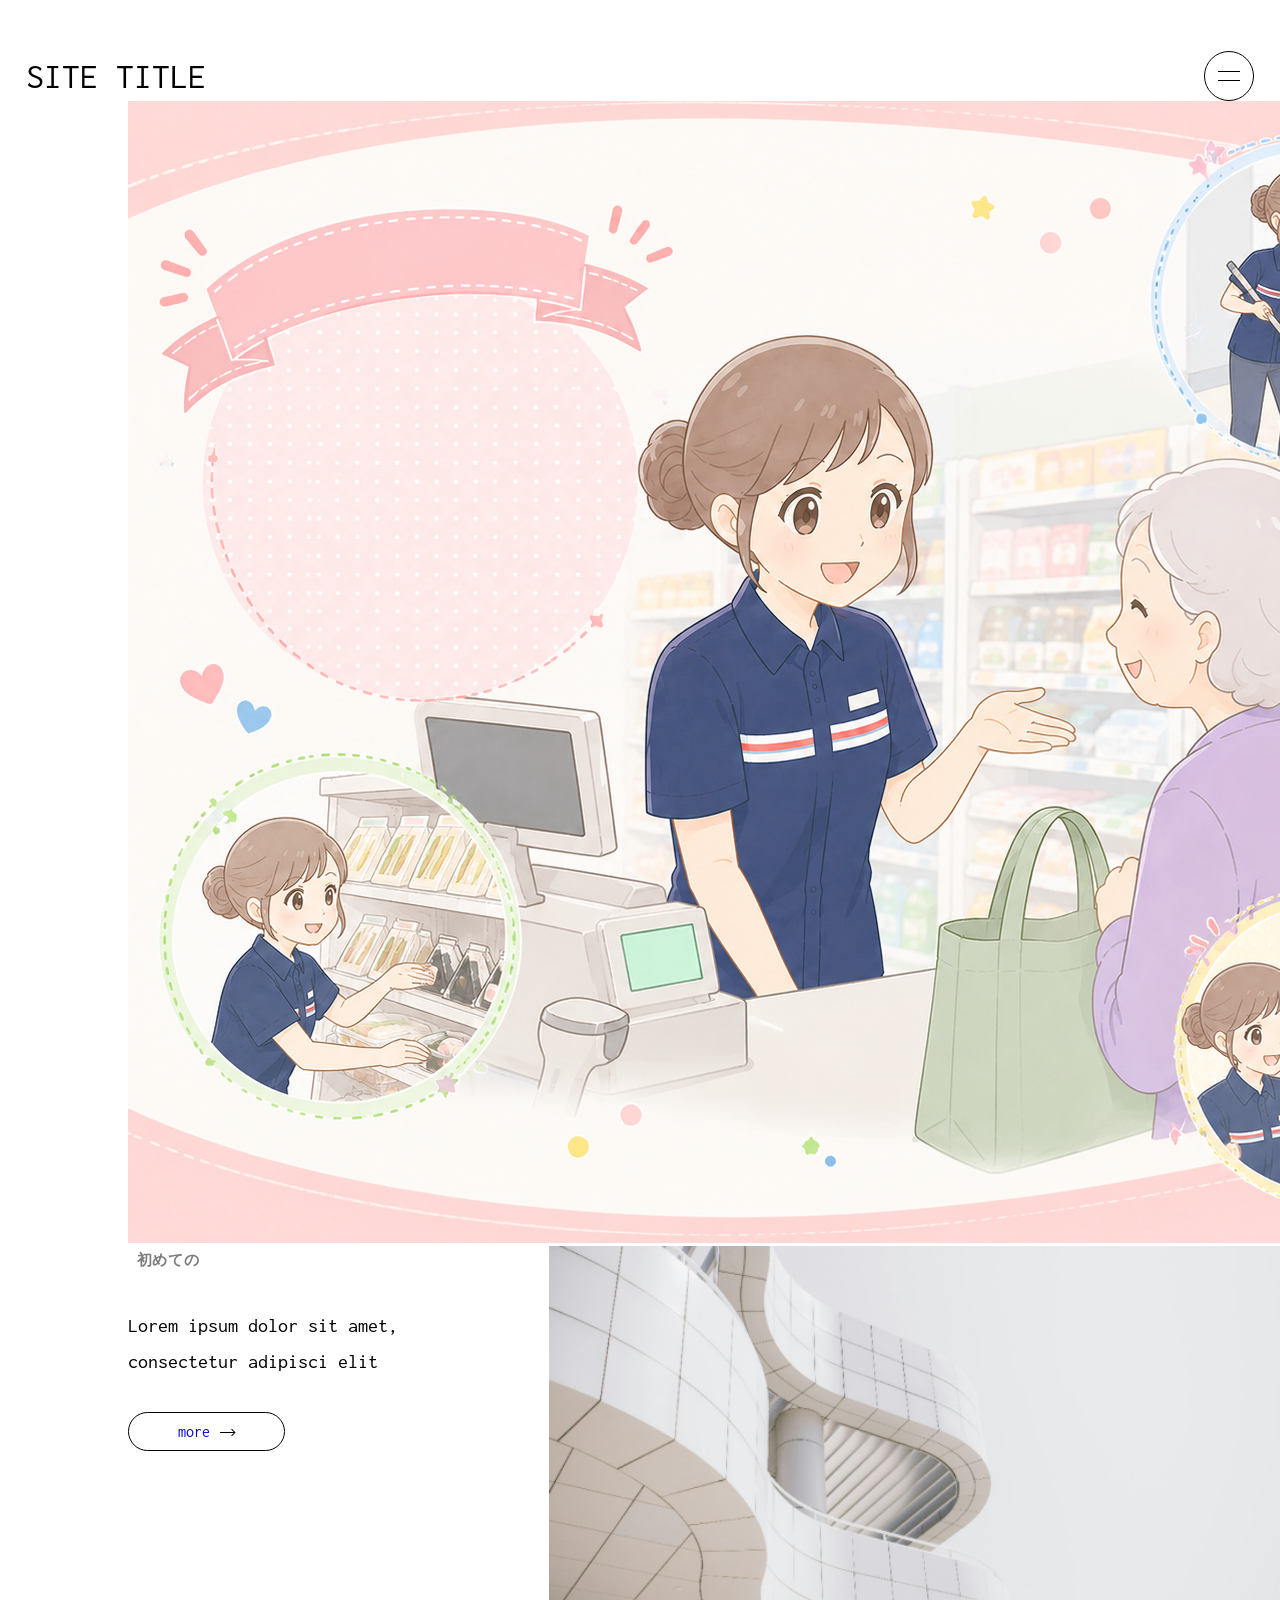
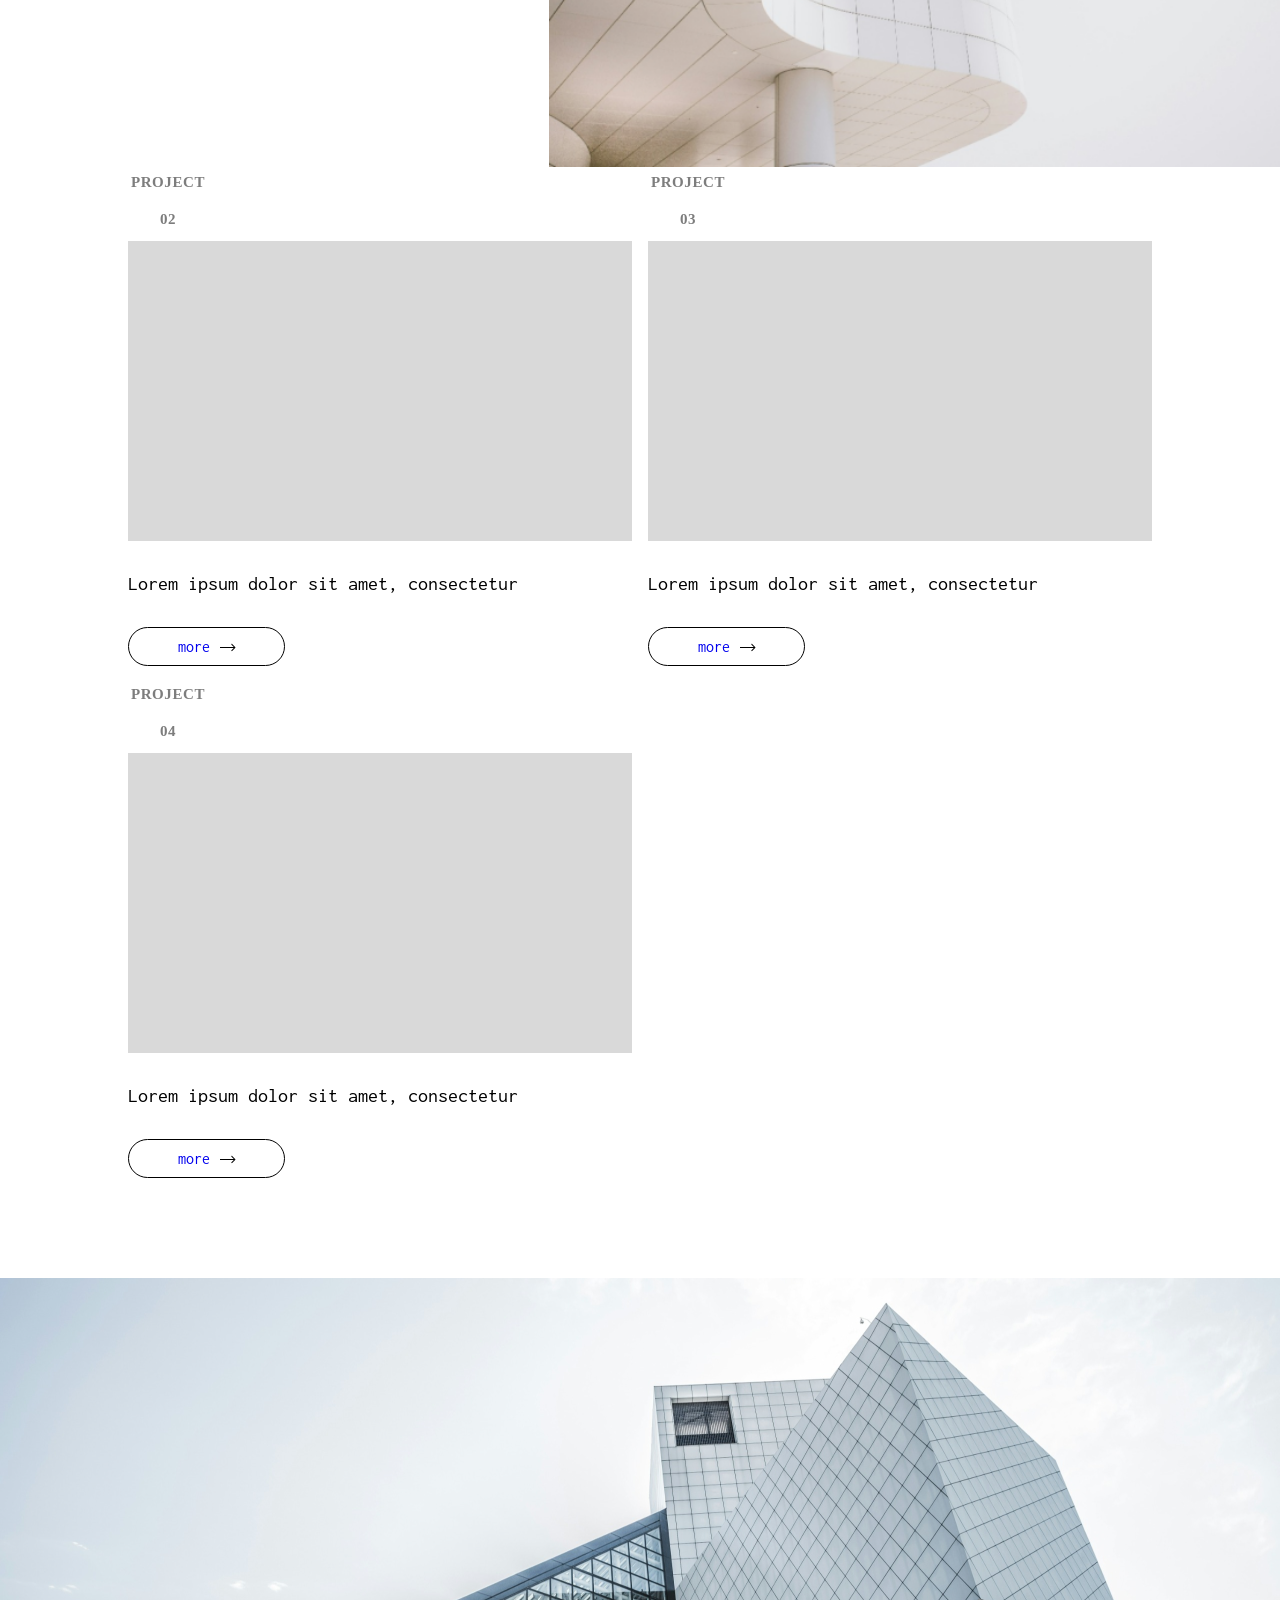
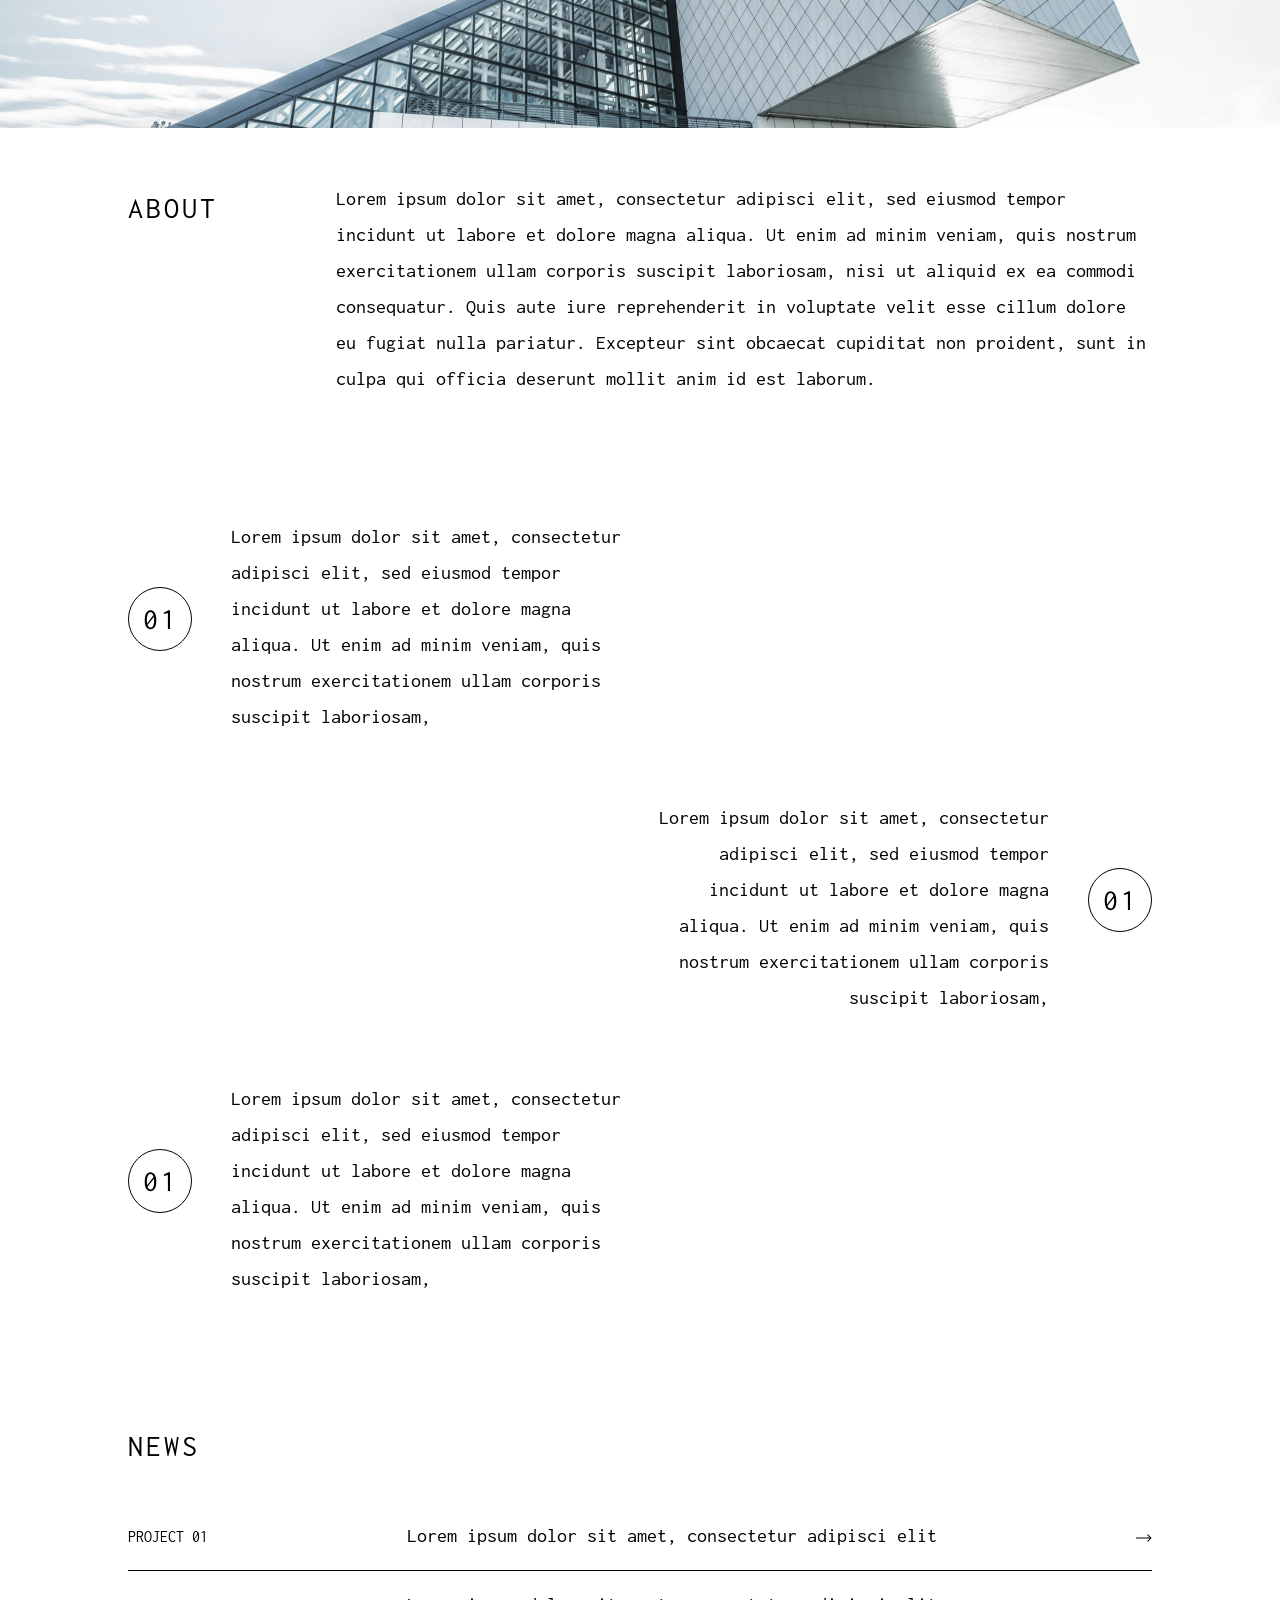
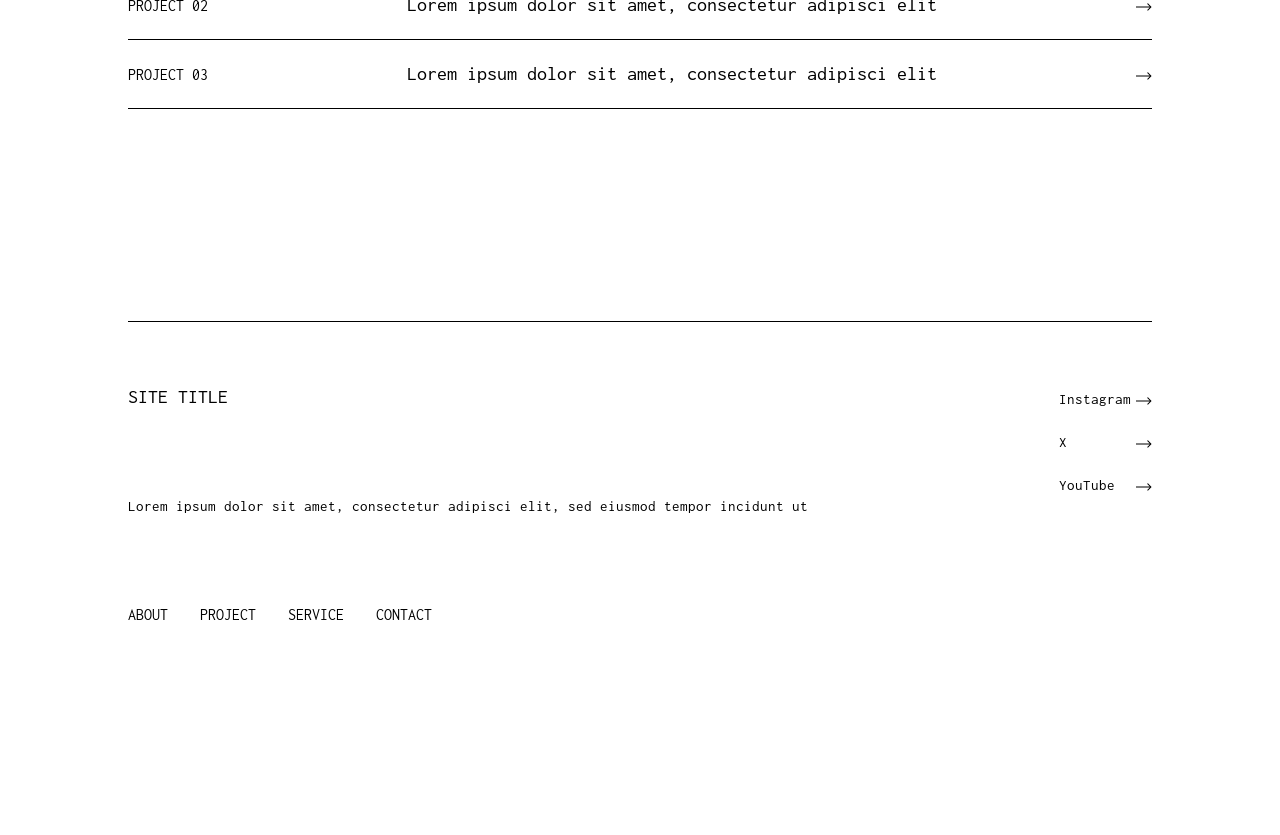
==== index.html @ 124a76bb "Add files via upload" ====
<!doctype html>
<html lang="ja">
  <head>
    <meta charset="utf-8" />
    <title>SITE TITLE</title>
    <meta name="viewport" content="width=device-width,initial-scale=1.0" />
    <meta name="description" content="これはテストサイトです" />

    <link rel="icon" href="./img/favicon.ico" />

    <!-- css -->
    <link rel="stylesheet" href="./css/style.css" />

    <script></script>
  </head>

  <body>
    <!-- ヘッダー -->
    <header>
      <p class="site-title">SITE TITLE</p>
      <!-- aria-label でスクリーンリーダー対応 -->
      <button class="menu-button" type="button" aria-label="メニューを開く" aria-expanded="false">
        <svg
          xmlns="http://www.w3.org/2000/svg"
          width="50"
          height="50"
          viewBox="0 0 50 50"
          fill="none"
          aria-hidden="true"
          focusable="false"
        >
          <circle cx="25" cy="25" r="24.5" stroke="black" />
          <line x1="14" y1="20.5" x2="36" y2="20.5" stroke="black" />
          <line x1="14" y1="29.5" x2="36" y2="29.5" stroke="black" />
        </svg>
      </button>
    </header>

    <div class="container">
      <!-- ページの主要コンテンツを main でラップ -->
      <main>
        <!-- ファーストビュー：section + figure で意味を明確化 -->
        <section class="hero" aria-label="メインビジュアル">
          <figure class="main.png">
            <img src="./img/main.png" alt="" />
          </figure>
        </section>

        <!-- プロジェクトセクション -->
        <section class="projects" id="project" aria-labelledby="projects-heading">
          <!-- セクション見出し（デザイン上非表示の場合は visually-hidden クラスで対応） -->
          <h2 id="projects-heading" class="visually-hidden">PROJECT</h2>

          <!-- プロジェクトトップ（フィーチャード）：自己完結したコンテンツなので article -->
          <article class="pj-top">
            <div class="pj-top-content">
              <p class="pj-number">初めての</p>
              <p class="pj-txt">Lorem ipsum dolor sit amet, consectetur adipisci elit</p>
              <a href="#" class="button-more" aria-label="PROJECT 01 の詳細を見る">
                <span>more</span>
                <span class="link-arrow" aria-hidden="true">
                  <svg xmlns="http://www.w3.org/2000/svg" width="16" height="9" viewBox="0 0 16 9" fill="none">
                    <path
                      d="M15.3536 4.85355C15.5488 4.65829 15.5488 4.34171 15.3536 4.14645L12.1716 0.964467C11.9763 0.769205 11.6597 0.769205 11.4645 0.964467C11.2692 1.15973 11.2692 1.47631 11.4645 1.67157L14.2929 4.5L11.4645 7.32843C11.2692 7.52369 11.2692 7.84027 11.4645 8.03553C11.6597 8.2308 11.9763 8.2308 12.1716 8.03553L15.3536 4.85355ZM-4.37114e-08 5L15 5L15 4L4.37114e-08 4L-4.37114e-08 5Z"
                      fill="black"
                    />
                  </svg>
                </span>
              </a>
            </div>
            <!-- 画像を figure でラップ -->
            <figure class="pj-img">
              <img src="img/pj-img.png" alt="PROJECT 01" />
            </figure>
          </article>

          <!-- プロジェクトリスト　-->
          <ul class="pj-list">
            <li>
              <article class="pj-list-solo">
                <p class="pj-number">PROJECT 02</p>
                <!-- 空の画像プレースホルダー（CSS で背景画像想定）。スクリーンリーダーからは隠す -->
                <div class="pj-img-solo" aria-hidden="true"></div>
                <p class="pj-txt">Lorem ipsum dolor sit amet, consectetur</p>
                <!-- moreボタン -->
                <a href="#" class="button-more" aria-label="PROJECT 02 の詳細を見る">
                  <span>more</span>
                  <span class="link-arrow" aria-hidden="true">
                    <svg xmlns="http://www.w3.org/2000/svg" width="16" height="9" viewBox="0 0 16 9" fill="none">
                      <path
                        d="M15.3536 4.85355C15.5488 4.65829 15.5488 4.34171 15.3536 4.14645L12.1716 0.964467C11.9763 0.769205 11.6597 0.769205 11.4645 0.964467C11.2692 1.15973 11.2692 1.47631 11.4645 1.67157L14.2929 4.5L11.4645 7.32843C11.2692 7.52369 11.2692 7.84027 11.4645 8.03553C11.6597 8.2308 11.9763 8.2308 12.1716 8.03553L15.3536 4.85355ZM-4.37114e-08 5L15 5L15 4L4.37114e-08 4L-4.37114e-08 5Z"
                        fill="black"
                      />
                    </svg>
                  </span>
                </a>
              </article>
            </li>
            <li>
              <article class="pj-list-solo">
                <p class="pj-number">PROJECT 03</p>
                <div class="pj-img-solo" aria-hidden="true"></div>
                <p class="pj-txt">Lorem ipsum dolor sit amet, consectetur</p>
                <a href="#" class="button-more" aria-label="PROJECT 03 の詳細を見る">
                  <span>more</span>
                  <span class="link-arrow" aria-hidden="true">
                    <svg xmlns="http://www.w3.org/2000/svg" width="16" height="9" viewBox="0 0 16 9" fill="none">
                      <path
                        d="M15.3536 4.85355C15.5488 4.65829 15.5488 4.34171 15.3536 4.14645L12.1716 0.964467C11.9763 0.769205 11.6597 0.769205 11.4645 0.964467C11.2692 1.15973 11.2692 1.47631 11.4645 1.67157L14.2929 4.5L11.4645 7.32843C11.2692 7.52369 11.2692 7.84027 11.4645 8.03553C11.6597 8.2308 11.9763 8.2308 12.1716 8.03553L15.3536 4.85355ZM-4.37114e-08 5L15 5L15 4L4.37114e-08 4L-4.37114e-08 5Z"
                        fill="black"
                      />
                    </svg>
                  </span>
                </a>
              </article>
            </li>
            <li>
              <article class="pj-list-solo">
                <p class="pj-number">PROJECT 04</p>
                <div class="pj-img-solo" aria-hidden="true"></div>
                <p class="pj-txt">Lorem ipsum dolor sit amet, consectetur</p>
                <a href="#" class="button-more" aria-label="PROJECT 04 の詳細を見る">
                  <span>more</span>
                  <span class="link-arrow" aria-hidden="true">
                    <svg xmlns="http://www.w3.org/2000/svg" width="16" height="9" viewBox="0 0 16 9" fill="none">
                      <path
                        d="M15.3536 4.85355C15.5488 4.65829 15.5488 4.34171 15.3536 4.14645L12.1716 0.964467C11.9763 0.769205 11.6597 0.769205 11.4645 0.964467C11.2692 1.15973 11.2692 1.47631 11.4645 1.67157L14.2929 4.5L11.4645 7.32843C11.2692 7.52369 11.2692 7.84027 11.4645 8.03553C11.6597 8.2308 11.9763 8.2308 12.1716 8.03553L15.3536 4.85355ZM-4.37114e-08 5L15 5L15 4L4.37114e-08 4L-4.37114e-08 5Z"
                        fill="black"
                      />
                    </svg>
                  </span>
                </a>
              </article>
            </li>
          </ul>
        </section>

        <!-- アバウトセクション -->
        <section class="about" id="about" aria-labelledby="about-heading">
          <!-- セクション関連の画像なので about セクション内に配置 -->
          <figure class="about-img">
            <img src="./img/about-img.png" alt="" />
          </figure>

          <!-- アバウト詳細 -->
          <div class="about-content">
            <h2 class="sub-title" id="about-heading">ABOUT</h2>
            <p class="about-txt">
              Lorem ipsum dolor sit amet, consectetur adipisci elit, sed eiusmod tempor incidunt ut labore et dolore
              magna aliqua. Ut enim ad minim veniam, quis nostrum exercitationem ullam corporis suscipit laboriosam,
              nisi ut aliquid ex ea commodi consequatur. Quis aute iure reprehenderit in voluptate velit esse cillum
              dolore eu fugiat nulla pariatur. Excepteur sint obcaecat cupiditat non proident, sunt in culpa qui officia
              deserunt mollit anim id est laborum.
            </p>
          </div>

          <!-- アバウトリスト -->
          <ol class="about-list">
            <li class="about-list_more">
              <figure class="about-number">
                <img src="./img/about-number-1.svg" alt="1" />
              </figure>
              <p class="about-txt">
                Lorem ipsum dolor sit amet, consectetur adipisci elit, sed eiusmod tempor incidunt ut labore et dolore
                magna aliqua. Ut enim ad minim veniam, quis nostrum exercitationem ullam corporis suscipit laboriosam,
              </p>
            </li>
            <li class="about-list_more">
              <figure class="about-number">
                <img src="./img/about-number-1.svg" alt="2" />
              </figure>
              <p class="about-txt">
                Lorem ipsum dolor sit amet, consectetur adipisci elit, sed eiusmod tempor incidunt ut labore et dolore
                magna aliqua. Ut enim ad minim veniam, quis nostrum exercitationem ullam corporis suscipit laboriosam,
              </p>
            </li>
            <li class="about-list_more">
              <figure class="about-number">
                <img src="./img/about-number-1.svg" alt="3" />
              </figure>
              <p class="about-txt">
                Lorem ipsum dolor sit amet, consectetur adipisci elit, sed eiusmod tempor incidunt ut labore et dolore
                magna aliqua. Ut enim ad minim veniam, quis nostrum exercitationem ullam corporis suscipit laboriosam,
              </p>
            </li>
          </ol>
        </section>

        <!-- ニュースセクション -->
        <section class="news" id="news" aria-labelledby="news-heading">
          <h2 class="sub-title" id="news-heading">NEWS</h2>

          <ul class="news-list">
            <li class="news-list-solo">
              <!-- 自己完結したニュース記事なので article -->
              <article class="news-list-content">
                <p class="news-pj-number">PROJECT 01</p>
                <h3 class="pj-title">Lorem ipsum dolor sit amet, consectetur adipisci elit</h3>
                <a href="#" class="link-arrow" aria-label="PROJECT 01 のニュースを読む">
                  <svg
                    xmlns="http://www.w3.org/2000/svg"
                    width="16"
                    height="8"
                    viewBox="0 0 16 8"
                    fill="none"
                    aria-hidden="true"
                  >
                    <path
                      d="M15.3536 4.35355C15.5488 4.15829 15.5488 3.84171 15.3536 3.64645L12.1716 0.464467C11.9763 0.269205 11.6597 0.269205 11.4645 0.464467C11.2692 0.659729 11.2692 0.976312 11.4645 1.17157L14.2929 4L11.4645 6.82843C11.2692 7.02369 11.2692 7.34027 11.4645 7.53553C11.6597 7.7308 11.9763 7.7308 12.1716 7.53553L15.3536 4.35355ZM-4.37114e-08 4.5L15 4.5L15 3.5L4.37114e-08 3.5L-4.37114e-08 4.5Z"
                      fill="black"
                    />
                  </svg>
                </a>
              </article>
            </li>
            <li class="news-list-solo">
              <article class="news-list-content">
                <p class="news-pj-number">PROJECT 02</p>
                <h3 class="pj-title">Lorem ipsum dolor sit amet, consectetur adipisci elit</h3>
                <a href="#" class="link-arrow" aria-label="PROJECT 02 のニュースを読む">
                  <svg
                    xmlns="http://www.w3.org/2000/svg"
                    width="16"
                    height="8"
                    viewBox="0 0 16 8"
                    fill="none"
                    aria-hidden="true"
                  >
                    <path
                      d="M15.3536 4.35355C15.5488 4.15829 15.5488 3.84171 15.3536 3.64645L12.1716 0.464467C11.9763 0.269205 11.6597 0.269205 11.4645 0.464467C11.2692 0.659729 11.2692 0.976312 11.4645 1.17157L14.2929 4L11.4645 6.82843C11.2692 7.02369 11.2692 7.34027 11.4645 7.53553C11.6597 7.7308 11.9763 7.7308 12.1716 7.53553L15.3536 4.35355ZM-4.37114e-08 4.5L15 4.5L15 3.5L4.37114e-08 3.5L-4.37114e-08 4.5Z"
                      fill="black"
                    />
                  </svg>
                </a>
              </article>
            </li>
            <li class="news-list-solo">
              <article class="news-list-content">
                <p class="news-pj-number">PROJECT 03</p>
                <h3 class="pj-title">Lorem ipsum dolor sit amet, consectetur adipisci elit</h3>
                <a href="#" class="link-arrow" aria-label="PROJECT 03 のニュースを読む">
                  <svg
                    xmlns="http://www.w3.org/2000/svg"
                    width="16"
                    height="8"
                    viewBox="0 0 16 8"
                    fill="none"
                    aria-hidden="true"
                  >
                    <path
                      d="M15.3536 4.35355C15.5488 4.15829 15.5488 3.84171 15.3536 3.64645L12.1716 0.464467C11.9763 0.269205 11.6597 0.269205 11.4645 0.464467C11.2692 0.659729 11.2692 0.976312 11.4645 1.17157L14.2929 4L11.4645 6.82843C11.2692 7.02369 11.2692 7.34027 11.4645 7.53553C11.6597 7.7308 11.9763 7.7308 12.1716 7.53553L15.3536 4.35355ZM-4.37114e-08 4.5L15 4.5L15 3.5L4.37114e-08 3.5L-4.37114e-08 4.5Z"
                      fill="black"
                    />
                  </svg>
                </a>
              </article>
            </li>
          </ul>
        </section>
      </main>

      <!-- フッター -->
      <footer>
        <!-- フッターの左側 -->
        <div class="footer-left">
          <p class="footer-title">SITE TITLE</p>
          <p class="footer-txt">
            Lorem ipsum dolor sit amet, consectetur adipisci elit, sed eiusmod tempor incidunt ut
          </p>
          <nav class="footer-menu" aria-label="フッターナビゲーション">
            <a href="#">ABOUT</a>
            <a href="#">PROJECT</a>
            <a href="#">SERVICE</a>
            <a href="#">CONTACT</a>
          </nav>
        </div>
        <div class="footer-right">
          <!-- SNSリンク群も nav でまとめる -->
          <nav aria-label="SNSリンク">
            <a href="#" class="sns-link">
              <span class="sns-name">Instagram</span>
              <span class="link-arrow" aria-hidden="true">
                <svg xmlns="http://www.w3.org/2000/svg" width="16" height="8" viewBox="0 0 16 8" fill="none">
                  <path
                    d="M15.3536 4.35355C15.5488 4.15829 15.5488 3.84171 15.3536 3.64645L12.1716 0.464467C11.9763 0.269205 11.6597 0.269205 11.4645 0.464467C11.2692 0.659729 11.2692 0.976312 11.4645 1.17157L14.2929 4L11.4645 6.82843C11.2692 7.02369 11.2692 7.34027 11.4645 7.53553C11.6597 7.7308 11.9763 7.7308 12.1716 7.53553L15.3536 4.35355ZM-4.37114e-08 4.5L15 4.5L15 3.5L4.37114e-08 3.5L-4.37114e-08 4.5Z"
                    fill="black"
                  />
                </svg>
              </span>
            </a>
            <a href="#" class="sns-link">
              <span class="sns-name">X</span>
              <span class="link-arrow" aria-hidden="true">
                <svg xmlns="http://www.w3.org/2000/svg" width="16" height="8" viewBox="0 0 16 8" fill="none">
                  <path
                    d="M15.3536 4.35355C15.5488 4.15829 15.5488 3.84171 15.3536 3.64645L12.1716 0.464467C11.9763 0.269205 11.6597 0.269205 11.4645 0.464467C11.2692 0.659729 11.2692 0.976312 11.4645 1.17157L14.2929 4L11.4645 6.82843C11.2692 7.02369 11.2692 7.34027 11.4645 7.53553C11.6597 7.7308 11.9763 7.7308 12.1716 7.53553L15.3536 4.35355ZM-4.37114e-08 4.5L15 4.5L15 3.5L4.37114e-08 3.5L-4.37114e-08 4.5Z"
                    fill="black"
                  />
                </svg>
              </span>
            </a>
            <a href="#" class="sns-link">
              <span class="sns-name">YouTube</span>
              <span class="link-arrow" aria-hidden="true">
                <svg xmlns="http://www.w3.org/2000/svg" width="16" height="8" viewBox="0 0 16 8" fill="none">
                  <path
                    d="M15.3536 4.35355C15.5488 4.15829 15.5488 3.84171 15.3536 3.64645L12.1716 0.464467C11.9763 0.269205 11.6597 0.269205 11.4645 0.464467C11.2692 0.659729 11.2692 0.976312 11.4645 1.17157L14.2929 4L11.4645 6.82843C11.2692 7.02369 11.2692 7.34027 11.4645 7.53553C11.6597 7.7308 11.9763 7.7308 12.1716 7.53553L15.3536 4.35355ZM-4.37114e-08 4.5L15 4.5L15 3.5L4.37114e-08 3.5L-4.37114e-08 4.5Z"
                    fill="black"
                  />
                </svg>
              </span>
            </a>
          </nav>
        </div>
      </footer>
    </div>
  </body>
</html>
---- css/style.css ----
@charset "UTF-8";
@import url("https://fonts.googleapis.com/css2?family=Inconsolata:wght@200..900&display=swap");

* {
  margin: 0;
  padding: 0;
  border: 0;
  outline: 0;
  background-color: transparent;
  text-decoration: none;
  list-style: none;
  box-sizing: border-box;
}

body {
}

html {
  font-family: "Inconsolata", monospace;
}

/* ========================================
   アクセシビリティ
======================================== */

/* visually-hidden：視覚的に非表示だがスクリーンリーダーには読まれるクラス */
.visually-hidden {
  position: absolute;
  width: 1px;
  height: 1px;
  padding: 0;
  margin: -1px;
  overflow: hidden;
  clip: rect(0, 0, 0, 0);
  white-space: nowrap;
  border: 0;
}

/* ========================================
   ヘッダー
======================================== */

header {
  display: flex;
  justify-content: space-between;
  align-items: center;
  margin: 4% 2% 0 2%;
}

.site-title {
  color: #000;
  font-size: 36px;
  font-style: normal;
  font-weight: 400;
  line-height: normal;
}

.menu-button {
  width: 50px;
  height: 50px;
  cursor: pointer;
}

/* ========================================
   コンテナ
======================================== */

.container {
  margin: 0 10%;
  align-items: center;
}

/* ========================================
   ヒーロー / ファーストビュー
======================================== */

.first-img {
  width: 287px;
  height: 238px;
  aspect-ratio: 41/34;
  background: url(<path-to-image>) lightgray 50% / cover no-repeat;
}

/* ========================================
   プロジェクト
======================================== */

.pj-top {
  display: flex;
  align-items: flex-start;
  gap: 118px;
}

.pj-top-content {
  display: flex;
  flex-direction: column;
  align-items: flex-start;
  gap: 32px;
}

.pj-number {
  display: flex;
  width: 80px;
  height: 30px;
  flex-direction: column;
  justify-content: center;
  color: #7d7d7d;
  text-align: center;
  font-family: "Noto Sans JP";
  font-size: 15px;
  font-style: normal;
  font-weight: 700;
  line-height: 250%; /* 37.5px */
  letter-spacing: 0.6px;
}

.pj-txt {
  align-self: stretch;
  color: #000;
  font-size: 20px;
  font-style: normal;
  font-weight: 400;
  line-height: 180%;
}

.button-more {
  display: flex;
  width: 157px;
  padding: 10px 30px;
  justify-content: center;
  align-items: center;
  gap: 10px;
  border-radius: 30px;
  border: 1px solid #000;
  cursor: pointer;
}

.link-arrow {
}

/* figure 要素になっても見た目は維持 */
.pj-img {
  /* display: flex;
   justify-content: flex-end; */
  height: 450px;
  width: 100vw;
  margin-right: calc(50% - 50vw);
}

.pj-img img {
  width: 100%;
  object-fit: cover;
}

.pj-list {
  display: flex;
  align-items: flex-start;
  align-content: flex-start;
  gap: 32px 16px;
  flex-wrap: wrap;
  margin-top: 90px;
}

.pj-list > li {
  min-width: 300px;
  width: calc((100% - 16px) / 2);
}

.pj-list-solo {
  display: flex;
  flex-direction: column;
  align-items: flex-start;
  gap: 25px;
}

.pj-img-solo {
  width: 100%;
  height: 300px;
  background: #d9d9d9;
}

/* ========================================
   アバウト
======================================== */

.about-img {
  width: 100vw;
  margin: calc(50% - 50vw);
  margin-top: 100px;
  margin-bottom: 50px;
}

.about-img img {
  width: 100%;
  object-fit: cover;
}

.about-content {
  display: flex;
  align-items: flex-start;
  gap: 118px;
}

.sub-title {
  color: #000;
  font-size: 30px;
  font-style: normal;
  font-weight: 400;
  line-height: 180%;
  letter-spacing: 3px;
}

.about-txt {
  color: #000;
  font-size: 20px;
  font-style: normal;
  font-weight: 400;
  line-height: 180%;
}

.about-list {
  display: flex;
  flex-direction: column;
  align-items: flex-start;
  gap: 65px;
  margin: 122px 0;
}

.about-list_more {
  display: flex;
  align-items: center;
  gap: 39px;
  align-self: stretch;
}

.about-number {
  color: #000;
  font-size: 30px;
  font-style: normal;
  font-weight: 400;
  line-height: 180%;
  letter-spacing: 3px;
}

.about-list_more .about-txt {
  width: 40%;
}

.about-list_more:nth-child(2) {
  flex-direction: row-reverse;
  text-align: end;
}

/* ========================================
   ニュース
======================================== */

.news-list {
  display: flex;
  flex-direction: column;
  align-items: flex-start;
  gap: 16px;
  margin-top: 45px;
}

.news-list-solo {
  justify-content: space-between;
  align-items: center;
  align-self: stretch;
  border-bottom: 1px solid #000;
  padding-bottom: 16px;
}

.news-list-content {
  display: flex;
  justify-content: space-between;
  align-items: center;
  align-self: stretch;
}

.news-pj-number {
}

.pj-title {
  color: #000;
  font-size: 20px;
  font-style: normal;
  font-weight: 400;
  line-height: 180%;
}

/* ========================================
   フッター
======================================== */

footer {
  display: flex;
  justify-content: space-between;
  border-top: 1px solid #000;
  margin: 212px 0;
  padding-top: 64px;
}

.footer-left {
  display: flex;
  flex-direction: column;
  align-items: flex-start;
  gap: 86px;
}

.footer-title {
  align-self: stretch;
  color: #000;
  font-size: 20px;
  font-style: normal;
  font-weight: 400;
  line-height: normal;
}

.footer-txt {
  color: #000;
  font-size: 15px;
  font-style: normal;
  font-weight: 400;
  line-height: 180%;
}

.footer-menu {
  display: flex;
  align-items: center;
  gap: 32px;
  align-self: stretch;
}

.footer-menu a {
  color: #000;
}

.footer-right {
  display: flex;
  flex-direction: column;
  align-items: flex-start;
  gap: 16px;
}

.footer-right nav {
  display: flex;
  flex-direction: column;
  align-items: flex-start;
  gap: 16px;
}

.sns-link {
  display: flex;
  justify-content: space-between;
  align-items: center;
  align-self: stretch;
  gap: 5px;
  width: 100%;
  color: #000;
}

.sns-name {
  color: #000;
  font-size: 15px;
  font-style: normal;
  font-weight: 400;
  line-height: 180%;
}
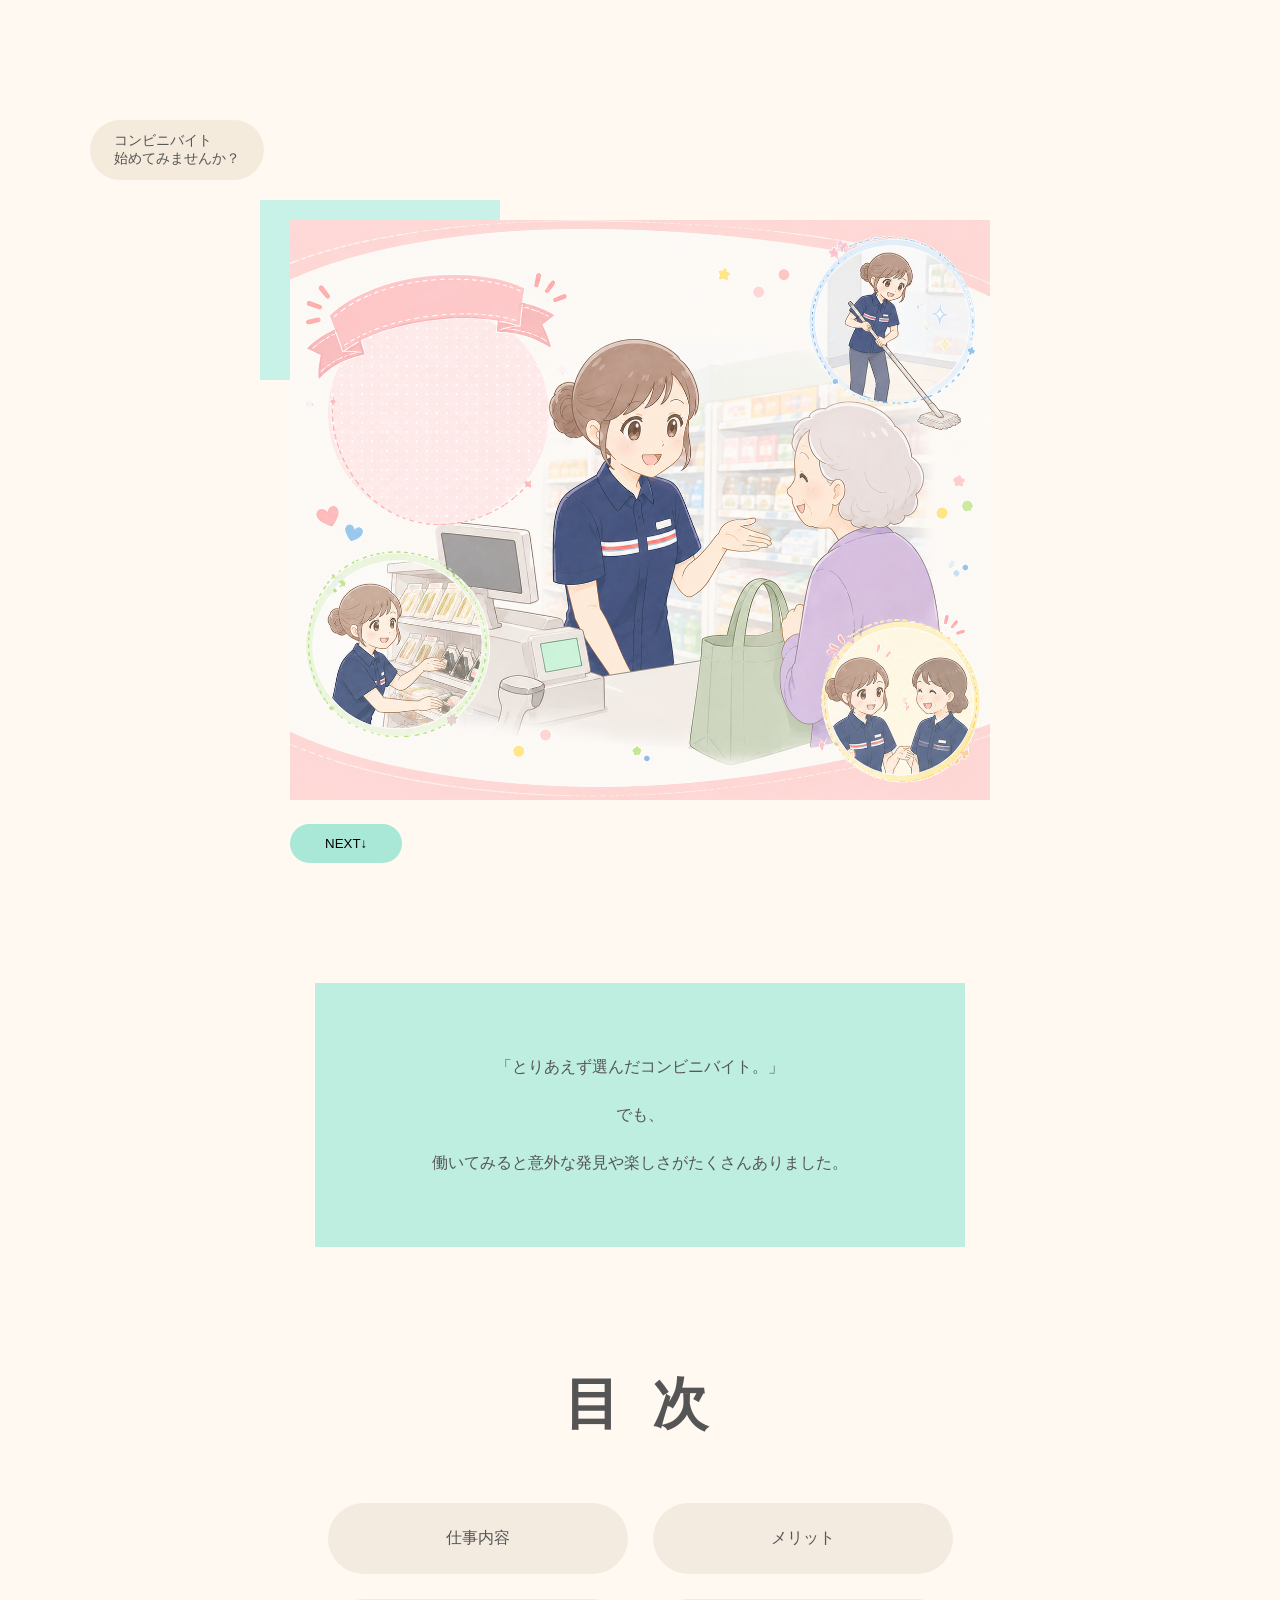
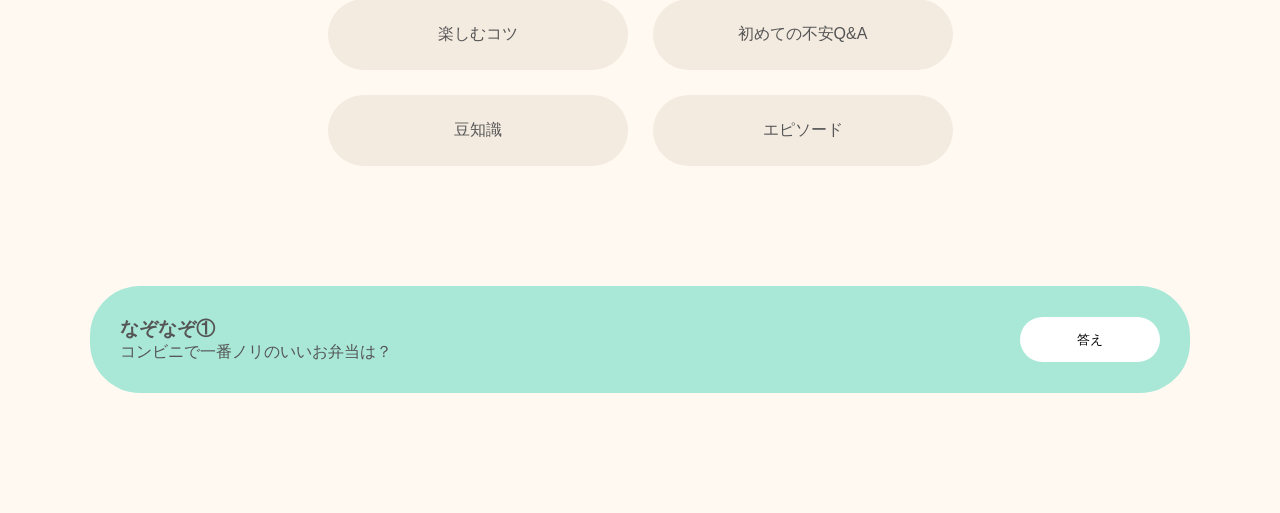
==== commit 3ba433cc: "Add files via upload" ====
--- a/index.html
+++ b/index.html
@@ -1,318 +1,72 @@
 <!doctype html>
 <html lang="ja">
   <head>
-    <meta charset="utf-8" />
-    <title>SITE TITLE</title>
-    <meta name="viewport" content="width=device-width,initial-scale=1.0" />
-    <meta name="description" content="これはテストサイトです" />
+    <meta charset="UTF-8" />
+    <meta name="viewport" content="width=device-width, initial-scale=1.0" />
+    <title>コンビニバイト</title>
 
-    <link rel="icon" href="./img/favicon.ico" />
-
-    <!-- css -->
-    <link rel="stylesheet" href="./css/style.css" />
-
-    <script></script>
+    <link rel="stylesheet" href="css/style.css" />
   </head>
 
   <body>
-    <!-- ヘッダー -->
-    <header>
-      <p class="site-title">SITE TITLE</p>
-      <!-- aria-label でスクリーンリーダー対応 -->
-      <button class="menu-button" type="button" aria-label="メニューを開く" aria-expanded="false">
-        <svg
-          xmlns="http://www.w3.org/2000/svg"
-          width="50"
-          height="50"
-          viewBox="0 0 50 50"
-          fill="none"
-          aria-hidden="true"
-          focusable="false"
-        >
-          <circle cx="25" cy="25" r="24.5" stroke="black" />
-          <line x1="14" y1="20.5" x2="36" y2="20.5" stroke="black" />
-          <line x1="14" y1="29.5" x2="36" y2="29.5" stroke="black" />
-        </svg>
-      </button>
-    </header>
+    <!-- メインビジュアル -->
+    <section class="hero">
+      <p class="sub-title">
+        コンビニバイト
+        <br />
+        始めてみませんか？
+      </p>
 
-    <div class="container">
-      <!-- ページの主要コンテンツを main でラップ -->
-      <main>
-        <!-- ファーストビュー：section + figure で意味を明確化 -->
-        <section class="hero" aria-label="メインビジュアル">
-          <figure class="main.png">
-            <img src="./img/main.png" alt="" />
-          </figure>
-        </section>
+      <div class="hero-box">
+        <div class="green-box"></div>
 
-        <!-- プロジェクトセクション -->
-        <section class="projects" id="project" aria-labelledby="projects-heading">
-          <!-- セクション見出し（デザイン上非表示の場合は visually-hidden クラスで対応） -->
-          <h2 id="projects-heading" class="visually-hidden">PROJECT</h2>
+        <img src="img/main.png" alt="" class="main-img" />
 
-          <!-- プロジェクトトップ（フィーチャード）：自己完結したコンテンツなので article -->
-          <article class="pj-top">
-            <div class="pj-top-content">
-              <p class="pj-number">初めての</p>
-              <p class="pj-txt">Lorem ipsum dolor sit amet, consectetur adipisci elit</p>
-              <a href="#" class="button-more" aria-label="PROJECT 01 の詳細を見る">
-                <span>more</span>
-                <span class="link-arrow" aria-hidden="true">
-                  <svg xmlns="http://www.w3.org/2000/svg" width="16" height="9" viewBox="0 0 16 9" fill="none">
-                    <path
-                      d="M15.3536 4.85355C15.5488 4.65829 15.5488 4.34171 15.3536 4.14645L12.1716 0.964467C11.9763 0.769205 11.6597 0.769205 11.4645 0.964467C11.2692 1.15973 11.2692 1.47631 11.4645 1.67157L14.2929 4.5L11.4645 7.32843C11.2692 7.52369 11.2692 7.84027 11.4645 8.03553C11.6597 8.2308 11.9763 8.2308 12.1716 8.03553L15.3536 4.85355ZM-4.37114e-08 5L15 5L15 4L4.37114e-08 4L-4.37114e-08 5Z"
-                      fill="black"
-                    />
-                  </svg>
-                </span>
-              </a>
-            </div>
-            <!-- 画像を figure でラップ -->
-            <figure class="pj-img">
-              <img src="img/pj-img.png" alt="PROJECT 01" />
-            </figure>
-          </article>
+        <button class="next">NEXT↓</button>
+      </div>
+    </section>
 
-          <!-- プロジェクトリスト　-->
-          <ul class="pj-list">
-            <li>
-              <article class="pj-list-solo">
-                <p class="pj-number">PROJECT 02</p>
-                <!-- 空の画像プレースホルダー（CSS で背景画像想定）。スクリーンリーダーからは隠す -->
-                <div class="pj-img-solo" aria-hidden="true"></div>
-                <p class="pj-txt">Lorem ipsum dolor sit amet, consectetur</p>
-                <!-- moreボタン -->
-                <a href="#" class="button-more" aria-label="PROJECT 02 の詳細を見る">
-                  <span>more</span>
-                  <span class="link-arrow" aria-hidden="true">
-                    <svg xmlns="http://www.w3.org/2000/svg" width="16" height="9" viewBox="0 0 16 9" fill="none">
-                      <path
-                        d="M15.3536 4.85355C15.5488 4.65829 15.5488 4.34171 15.3536 4.14645L12.1716 0.964467C11.9763 0.769205 11.6597 0.769205 11.4645 0.964467C11.2692 1.15973 11.2692 1.47631 11.4645 1.67157L14.2929 4.5L11.4645 7.32843C11.2692 7.52369 11.2692 7.84027 11.4645 8.03553C11.6597 8.2308 11.9763 8.2308 12.1716 8.03553L15.3536 4.85355ZM-4.37114e-08 5L15 5L15 4L4.37114e-08 4L-4.37114e-08 5Z"
-                        fill="black"
-                      />
-                    </svg>
-                  </span>
-                </a>
-              </article>
-            </li>
-            <li>
-              <article class="pj-list-solo">
-                <p class="pj-number">PROJECT 03</p>
-                <div class="pj-img-solo" aria-hidden="true"></div>
-                <p class="pj-txt">Lorem ipsum dolor sit amet, consectetur</p>
-                <a href="#" class="button-more" aria-label="PROJECT 03 の詳細を見る">
-                  <span>more</span>
-                  <span class="link-arrow" aria-hidden="true">
-                    <svg xmlns="http://www.w3.org/2000/svg" width="16" height="9" viewBox="0 0 16 9" fill="none">
-                      <path
-                        d="M15.3536 4.85355C15.5488 4.65829 15.5488 4.34171 15.3536 4.14645L12.1716 0.964467C11.9763 0.769205 11.6597 0.769205 11.4645 0.964467C11.2692 1.15973 11.2692 1.47631 11.4645 1.67157L14.2929 4.5L11.4645 7.32843C11.2692 7.52369 11.2692 7.84027 11.4645 8.03553C11.6597 8.2308 11.9763 8.2308 12.1716 8.03553L15.3536 4.85355ZM-4.37114e-08 5L15 5L15 4L4.37114e-08 4L-4.37114e-08 5Z"
-                        fill="black"
-                      />
-                    </svg>
-                  </span>
-                </a>
-              </article>
-            </li>
-            <li>
-              <article class="pj-list-solo">
-                <p class="pj-number">PROJECT 04</p>
-                <div class="pj-img-solo" aria-hidden="true"></div>
-                <p class="pj-txt">Lorem ipsum dolor sit amet, consectetur</p>
-                <a href="#" class="button-more" aria-label="PROJECT 04 の詳細を見る">
-                  <span>more</span>
-                  <span class="link-arrow" aria-hidden="true">
-                    <svg xmlns="http://www.w3.org/2000/svg" width="16" height="9" viewBox="0 0 16 9" fill="none">
-                      <path
-                        d="M15.3536 4.85355C15.5488 4.65829 15.5488 4.34171 15.3536 4.14645L12.1716 0.964467C11.9763 0.769205 11.6597 0.769205 11.4645 0.964467C11.2692 1.15973 11.2692 1.47631 11.4645 1.67157L14.2929 4.5L11.4645 7.32843C11.2692 7.52369 11.2692 7.84027 11.4645 8.03553C11.6597 8.2308 11.9763 8.2308 12.1716 8.03553L15.3536 4.85355ZM-4.37114e-08 5L15 5L15 4L4.37114e-08 4L-4.37114e-08 5Z"
-                        fill="black"
-                      />
-                    </svg>
-                  </span>
-                </a>
-              </article>
-            </li>
-          </ul>
-        </section>
+    <!-- メッセージ -->
 
-        <!-- アバウトセクション -->
-        <section class="about" id="about" aria-labelledby="about-heading">
-          <!-- セクション関連の画像なので about セクション内に配置 -->
-          <figure class="about-img">
-            <img src="./img/about-img.png" alt="" />
-          </figure>
+    <section class="message">
+      <div class="message-box">
+        <p>「とりあえず選んだコンビニバイト。」</p>
 
-          <!-- アバウト詳細 -->
-          <div class="about-content">
-            <h2 class="sub-title" id="about-heading">ABOUT</h2>
-            <p class="about-txt">
-              Lorem ipsum dolor sit amet, consectetur adipisci elit, sed eiusmod tempor incidunt ut labore et dolore
-              magna aliqua. Ut enim ad minim veniam, quis nostrum exercitationem ullam corporis suscipit laboriosam,
-              nisi ut aliquid ex ea commodi consequatur. Quis aute iure reprehenderit in voluptate velit esse cillum
-              dolore eu fugiat nulla pariatur. Excepteur sint obcaecat cupiditat non proident, sunt in culpa qui officia
-              deserunt mollit anim id est laborum.
-            </p>
-          </div>
+        <p>でも、</p>
 
-          <!-- アバウトリスト -->
-          <ol class="about-list">
-            <li class="about-list_more">
-              <figure class="about-number">
-                <img src="./img/about-number-1.svg" alt="1" />
-              </figure>
-              <p class="about-txt">
-                Lorem ipsum dolor sit amet, consectetur adipisci elit, sed eiusmod tempor incidunt ut labore et dolore
-                magna aliqua. Ut enim ad minim veniam, quis nostrum exercitationem ullam corporis suscipit laboriosam,
-              </p>
-            </li>
-            <li class="about-list_more">
-              <figure class="about-number">
-                <img src="./img/about-number-1.svg" alt="2" />
-              </figure>
-              <p class="about-txt">
-                Lorem ipsum dolor sit amet, consectetur adipisci elit, sed eiusmod tempor incidunt ut labore et dolore
-                magna aliqua. Ut enim ad minim veniam, quis nostrum exercitationem ullam corporis suscipit laboriosam,
-              </p>
-            </li>
-            <li class="about-list_more">
-              <figure class="about-number">
-                <img src="./img/about-number-1.svg" alt="3" />
-              </figure>
-              <p class="about-txt">
-                Lorem ipsum dolor sit amet, consectetur adipisci elit, sed eiusmod tempor incidunt ut labore et dolore
-                magna aliqua. Ut enim ad minim veniam, quis nostrum exercitationem ullam corporis suscipit laboriosam,
-              </p>
-            </li>
-          </ol>
-        </section>
+        <p>働いてみると意外な発見や楽しさがたくさんありました。</p>
+      </div>
+    </section>
 
-        <!-- ニュースセクション -->
-        <section class="news" id="news" aria-labelledby="news-heading">
-          <h2 class="sub-title" id="news-heading">NEWS</h2>
+    <!-- 目次 -->
 
-          <ul class="news-list">
-            <li class="news-list-solo">
-              <!-- 自己完結したニュース記事なので article -->
-              <article class="news-list-content">
-                <p class="news-pj-number">PROJECT 01</p>
-                <h3 class="pj-title">Lorem ipsum dolor sit amet, consectetur adipisci elit</h3>
-                <a href="#" class="link-arrow" aria-label="PROJECT 01 のニュースを読む">
-                  <svg
-                    xmlns="http://www.w3.org/2000/svg"
-                    width="16"
-                    height="8"
-                    viewBox="0 0 16 8"
-                    fill="none"
-                    aria-hidden="true"
-                  >
-                    <path
-                      d="M15.3536 4.35355C15.5488 4.15829 15.5488 3.84171 15.3536 3.64645L12.1716 0.464467C11.9763 0.269205 11.6597 0.269205 11.4645 0.464467C11.2692 0.659729 11.2692 0.976312 11.4645 1.17157L14.2929 4L11.4645 6.82843C11.2692 7.02369 11.2692 7.34027 11.4645 7.53553C11.6597 7.7308 11.9763 7.7308 12.1716 7.53553L15.3536 4.35355ZM-4.37114e-08 4.5L15 4.5L15 3.5L4.37114e-08 3.5L-4.37114e-08 4.5Z"
-                      fill="black"
-                    />
-                  </svg>
-                </a>
-              </article>
-            </li>
-            <li class="news-list-solo">
-              <article class="news-list-content">
-                <p class="news-pj-number">PROJECT 02</p>
-                <h3 class="pj-title">Lorem ipsum dolor sit amet, consectetur adipisci elit</h3>
-                <a href="#" class="link-arrow" aria-label="PROJECT 02 のニュースを読む">
-                  <svg
-                    xmlns="http://www.w3.org/2000/svg"
-                    width="16"
-                    height="8"
-                    viewBox="0 0 16 8"
-                    fill="none"
-                    aria-hidden="true"
-                  >
-                    <path
-                      d="M15.3536 4.35355C15.5488 4.15829 15.5488 3.84171 15.3536 3.64645L12.1716 0.464467C11.9763 0.269205 11.6597 0.269205 11.4645 0.464467C11.2692 0.659729 11.2692 0.976312 11.4645 1.17157L14.2929 4L11.4645 6.82843C11.2692 7.02369 11.2692 7.34027 11.4645 7.53553C11.6597 7.7308 11.9763 7.7308 12.1716 7.53553L15.3536 4.35355ZM-4.37114e-08 4.5L15 4.5L15 3.5L4.37114e-08 3.5L-4.37114e-08 4.5Z"
-                      fill="black"
-                    />
-                  </svg>
-                </a>
-              </article>
-            </li>
-            <li class="news-list-solo">
-              <article class="news-list-content">
-                <p class="news-pj-number">PROJECT 03</p>
-                <h3 class="pj-title">Lorem ipsum dolor sit amet, consectetur adipisci elit</h3>
-                <a href="#" class="link-arrow" aria-label="PROJECT 03 のニュースを読む">
-                  <svg
-                    xmlns="http://www.w3.org/2000/svg"
-                    width="16"
-                    height="8"
-                    viewBox="0 0 16 8"
-                    fill="none"
-                    aria-hidden="true"
-                  >
-                    <path
-                      d="M15.3536 4.35355C15.5488 4.15829 15.5488 3.84171 15.3536 3.64645L12.1716 0.464467C11.9763 0.269205 11.6597 0.269205 11.4645 0.464467C11.2692 0.659729 11.2692 0.976312 11.4645 1.17157L14.2929 4L11.4645 6.82843C11.2692 7.02369 11.2692 7.34027 11.4645 7.53553C11.6597 7.7308 11.9763 7.7308 12.1716 7.53553L15.3536 4.35355ZM-4.37114e-08 4.5L15 4.5L15 3.5L4.37114e-08 3.5L-4.37114e-08 4.5Z"
-                      fill="black"
-                    />
-                  </svg>
-                </a>
-              </article>
-            </li>
-          </ul>
-        </section>
-      </main>
+    <section class="contents">
+      <h2>目 次</h2>
 
-      <!-- フッター -->
-      <footer>
-        <!-- フッターの左側 -->
-        <div class="footer-left">
-          <p class="footer-title">SITE TITLE</p>
-          <p class="footer-txt">
-            Lorem ipsum dolor sit amet, consectetur adipisci elit, sed eiusmod tempor incidunt ut
-          </p>
-          <nav class="footer-menu" aria-label="フッターナビゲーション">
-            <a href="#">ABOUT</a>
-            <a href="#">PROJECT</a>
-            <a href="#">SERVICE</a>
-            <a href="#">CONTACT</a>
-          </nav>
+      <div class="grid">
+        <a href="work.html">仕事内容</a>
+        <a href="merit.html">メリット</a>
+
+        <a href="tips.html">楽しむコツ</a>
+        <a href="qa.html">初めての不安Q&A</a>
+
+        <a href="knowledge.html">豆知識</a>
+        <a href="episode.html">エピソード</a>
+      </div>
+    </section>
+
+    <!-- なぞなぞ -->
+
+    <section class="quiz">
+      <div class="quiz-box">
+        <div>
+          <h3>なぞなぞ①</h3>
+
+          <p>コンビニで一番ノリのいいお弁当は？</p>
         </div>
-        <div class="footer-right">
-          <!-- SNSリンク群も nav でまとめる -->
-          <nav aria-label="SNSリンク">
-            <a href="#" class="sns-link">
-              <span class="sns-name">Instagram</span>
-              <span class="link-arrow" aria-hidden="true">
-                <svg xmlns="http://www.w3.org/2000/svg" width="16" height="8" viewBox="0 0 16 8" fill="none">
-                  <path
-                    d="M15.3536 4.35355C15.5488 4.15829 15.5488 3.84171 15.3536 3.64645L12.1716 0.464467C11.9763 0.269205 11.6597 0.269205 11.4645 0.464467C11.2692 0.659729 11.2692 0.976312 11.4645 1.17157L14.2929 4L11.4645 6.82843C11.2692 7.02369 11.2692 7.34027 11.4645 7.53553C11.6597 7.7308 11.9763 7.7308 12.1716 7.53553L15.3536 4.35355ZM-4.37114e-08 4.5L15 4.5L15 3.5L4.37114e-08 3.5L-4.37114e-08 4.5Z"
-                    fill="black"
-                  />
-                </svg>
-              </span>
-            </a>
-            <a href="#" class="sns-link">
-              <span class="sns-name">X</span>
-              <span class="link-arrow" aria-hidden="true">
-                <svg xmlns="http://www.w3.org/2000/svg" width="16" height="8" viewBox="0 0 16 8" fill="none">
-                  <path
-                    d="M15.3536 4.35355C15.5488 4.15829 15.5488 3.84171 15.3536 3.64645L12.1716 0.464467C11.9763 0.269205 11.6597 0.269205 11.4645 0.464467C11.2692 0.659729 11.2692 0.976312 11.4645 1.17157L14.2929 4L11.4645 6.82843C11.2692 7.02369 11.2692 7.34027 11.4645 7.53553C11.6597 7.7308 11.9763 7.7308 12.1716 7.53553L15.3536 4.35355ZM-4.37114e-08 4.5L15 4.5L15 3.5L4.37114e-08 3.5L-4.37114e-08 4.5Z"
-                    fill="black"
-                  />
-                </svg>
-              </span>
-            </a>
-            <a href="#" class="sns-link">
-              <span class="sns-name">YouTube</span>
-              <span class="link-arrow" aria-hidden="true">
-                <svg xmlns="http://www.w3.org/2000/svg" width="16" height="8" viewBox="0 0 16 8" fill="none">
-                  <path
-                    d="M15.3536 4.35355C15.5488 4.15829 15.5488 3.84171 15.3536 3.64645L12.1716 0.464467C11.9763 0.269205 11.6597 0.269205 11.4645 0.464467C11.2692 0.659729 11.2692 0.976312 11.4645 1.17157L14.2929 4L11.4645 6.82843C11.2692 7.02369 11.2692 7.34027 11.4645 7.53553C11.6597 7.7308 11.9763 7.7308 12.1716 7.53553L15.3536 4.35355ZM-4.37114e-08 4.5L15 4.5L15 3.5L4.37114e-08 3.5L-4.37114e-08 4.5Z"
-                    fill="black"
-                  />
-                </svg>
-              </span>
-            </a>
-          </nav>
-        </div>
-      </footer>
-    </div>
+
+        <button>答え</button>
+      </div>
+    </section>
   </body>
 </html>
--- a/css/style.css
+++ b/css/style.css
@@ -1,369 +1,170 @@
-@charset "UTF-8";
-@import url("https://fonts.googleapis.com/css2?family=Inconsolata:wght@200..900&display=swap");
-
 * {
   margin: 0;
   padding: 0;
-  border: 0;
-  outline: 0;
-  background-color: transparent;
-  text-decoration: none;
-  list-style: none;
   box-sizing: border-box;
 }
 
 body {
+  background: #fff9f2;
+  font-family: "Noto Sans JP", sans-serif;
+  color: #555;
 }
 
-html {
-  font-family: "Inconsolata", monospace;
+section {
+  width: 1100px;
+  margin: 120px auto;
 }
 
-/* ========================================
-   アクセシビリティ
-======================================== */
+/*------------------
+メイン
+-------------------*/
 
-/* visually-hidden：視覚的に非表示だがスクリーンリーダーには読まれるクラス */
-.visually-hidden {
-  position: absolute;
-  width: 1px;
-  height: 1px;
-  padding: 0;
-  margin: -1px;
-  overflow: hidden;
-  clip: rect(0, 0, 0, 0);
-  white-space: nowrap;
-  border: 0;
+.hero {
+  position: relative;
 }
 
-/* ========================================
-   ヘッダー
-======================================== */
+.sub-title {
+  display: inline-block;
 
-header {
-  display: flex;
-  justify-content: space-between;
-  align-items: center;
-  margin: 4% 2% 0 2%;
+  padding: 12px 24px;
+
+  background: #f5ebdd;
+
+  border-radius: 30px;
+
+  font-size: 14px;
 }
 
-.site-title {
-  color: #000;
-  font-size: 36px;
-  font-style: normal;
-  font-weight: 400;
-  line-height: normal;
+.hero-box {
+  position: relative;
+
+  width: 700px;
+
+  margin: 40px auto;
 }
 
-.menu-button {
-  width: 50px;
-  height: 50px;
+.green-box {
+  position: absolute;
+
+  left: -30px;
+  top: -20px;
+
+  width: 240px;
+  height: 180px;
+
+  background: #c8f1e8;
+}
+
+.main-img {
+  width: 100%;
+  position: relative;
+  z-index: 2;
+}
+
+.next {
+  margin-top: 20px;
+
+  background: #a9e8d7;
+
+  border: none;
+
+  border-radius: 30px;
+
+  padding: 12px 35px;
+
   cursor: pointer;
 }
 
-/* ========================================
-   コンテナ
-======================================== */
+/*------------------
+メッセージ
+-------------------*/
 
-.container {
-  margin: 0 10%;
-  align-items: center;
+.message-box {
+  width: 650px;
+
+  margin: auto;
+
+  background: #beeedf;
+
+  padding: 60px;
+
+  text-align: center;
+
+  line-height: 3;
 }
 
-/* ========================================
-   ヒーロー / ファーストビュー
-======================================== */
+/*------------------
+目次
+-------------------*/
 
-.first-img {
-  width: 287px;
-  height: 238px;
-  aspect-ratio: 41/34;
-  background: url(<path-to-image>) lightgray 50% / cover no-repeat;
+.contents {
+  text-align: center;
 }
 
-/* ========================================
-   プロジェクト
-======================================== */
+.contents h2 {
+  font-size: 56px;
 
-.pj-top {
-  display: flex;
-  align-items: flex-start;
-  gap: 118px;
+  margin-bottom: 60px;
+
+  letter-spacing: 8px;
 }
 
-.pj-top-content {
-  display: flex;
-  flex-direction: column;
-  align-items: flex-start;
-  gap: 32px;
-}
+.grid {
+  display: grid;
 
-.pj-number {
-  display: flex;
-  width: 80px;
-  height: 30px;
-  flex-direction: column;
+  grid-template-columns: repeat(2, 300px);
+
   justify-content: center;
-  color: #7d7d7d;
-  text-align: center;
-  font-family: "Noto Sans JP";
-  font-size: 15px;
-  font-style: normal;
-  font-weight: 700;
-  line-height: 250%; /* 37.5px */
-  letter-spacing: 0.6px;
-}
 
-.pj-txt {
-  align-self: stretch;
-  color: #000;
-  font-size: 20px;
-  font-style: normal;
-  font-weight: 400;
-  line-height: 180%;
-}
-
-.button-more {
-  display: flex;
-  width: 157px;
-  padding: 10px 30px;
-  justify-content: center;
-  align-items: center;
-  gap: 10px;
-  border-radius: 30px;
-  border: 1px solid #000;
-  cursor: pointer;
-}
-
-.link-arrow {
-}
-
-/* figure 要素になっても見た目は維持 */
-.pj-img {
-  /* display: flex;
-   justify-content: flex-end; */
-  height: 450px;
-  width: 100vw;
-  margin-right: calc(50% - 50vw);
-}
-
-.pj-img img {
-  width: 100%;
-  object-fit: cover;
-}
-
-.pj-list {
-  display: flex;
-  align-items: flex-start;
-  align-content: flex-start;
-  gap: 32px 16px;
-  flex-wrap: wrap;
-  margin-top: 90px;
-}
-
-.pj-list > li {
-  min-width: 300px;
-  width: calc((100% - 16px) / 2);
-}
-
-.pj-list-solo {
-  display: flex;
-  flex-direction: column;
-  align-items: flex-start;
   gap: 25px;
 }
 
-.pj-img-solo {
-  width: 100%;
-  height: 300px;
-  background: #d9d9d9;
+.grid a {
+  background: #f3ebe0;
+
+  padding: 25px;
+
+  border-radius: 50px;
+
+  text-decoration: none;
+
+  color: #555;
+
+  transition: 0.3s;
 }
 
-/* ========================================
-   アバウト
-======================================== */
-
-.about-img {
-  width: 100vw;
-  margin: calc(50% - 50vw);
-  margin-top: 100px;
-  margin-bottom: 50px;
+.grid a:hover {
+  background: #a9e8d7;
 }
 
-.about-img img {
-  width: 100%;
-  object-fit: cover;
+/*------------------
+なぞなぞ
+-------------------*/
+
+.quiz-box {
+  display: flex;
+
+  justify-content: space-between;
+
+  align-items: center;
+
+  background: #a9e8d7;
+
+  padding: 30px;
+
+  border-radius: 50px;
 }
 
-.about-content {
-  display: flex;
-  align-items: flex-start;
-  gap: 118px;
+.quiz button {
+  width: 140px;
+
+  height: 45px;
+
+  border: none;
+
+  border-radius: 30px;
+
+  background: white;
+
+  cursor: pointer;
 }
-
-.sub-title {
-  color: #000;
-  font-size: 30px;
-  font-style: normal;
-  font-weight: 400;
-  line-height: 180%;
-  letter-spacing: 3px;
-}
-
-.about-txt {
-  color: #000;
-  font-size: 20px;
-  font-style: normal;
-  font-weight: 400;
-  line-height: 180%;
-}
-
-.about-list {
-  display: flex;
-  flex-direction: column;
-  align-items: flex-start;
-  gap: 65px;
-  margin: 122px 0;
-}
-
-.about-list_more {
-  display: flex;
-  align-items: center;
-  gap: 39px;
-  align-self: stretch;
-}
-
-.about-number {
-  color: #000;
-  font-size: 30px;
-  font-style: normal;
-  font-weight: 400;
-  line-height: 180%;
-  letter-spacing: 3px;
-}
-
-.about-list_more .about-txt {
-  width: 40%;
-}
-
-.about-list_more:nth-child(2) {
-  flex-direction: row-reverse;
-  text-align: end;
-}
-
-/* ========================================
-   ニュース
-======================================== */
-
-.news-list {
-  display: flex;
-  flex-direction: column;
-  align-items: flex-start;
-  gap: 16px;
-  margin-top: 45px;
-}
-
-.news-list-solo {
-  justify-content: space-between;
-  align-items: center;
-  align-self: stretch;
-  border-bottom: 1px solid #000;
-  padding-bottom: 16px;
-}
-
-.news-list-content {
-  display: flex;
-  justify-content: space-between;
-  align-items: center;
-  align-self: stretch;
-}
-
-.news-pj-number {
-}
-
-.pj-title {
-  color: #000;
-  font-size: 20px;
-  font-style: normal;
-  font-weight: 400;
-  line-height: 180%;
-}
-
-/* ========================================
-   フッター
-======================================== */
-
-footer {
-  display: flex;
-  justify-content: space-between;
-  border-top: 1px solid #000;
-  margin: 212px 0;
-  padding-top: 64px;
-}
-
-.footer-left {
-  display: flex;
-  flex-direction: column;
-  align-items: flex-start;
-  gap: 86px;
-}
-
-.footer-title {
-  align-self: stretch;
-  color: #000;
-  font-size: 20px;
-  font-style: normal;
-  font-weight: 400;
-  line-height: normal;
-}
-
-.footer-txt {
-  color: #000;
-  font-size: 15px;
-  font-style: normal;
-  font-weight: 400;
-  line-height: 180%;
-}
-
-.footer-menu {
-  display: flex;
-  align-items: center;
-  gap: 32px;
-  align-self: stretch;
-}
-
-.footer-menu a {
-  color: #000;
-}
-
-.footer-right {
-  display: flex;
-  flex-direction: column;
-  align-items: flex-start;
-  gap: 16px;
-}
-
-.footer-right nav {
-  display: flex;
-  flex-direction: column;
-  align-items: flex-start;
-  gap: 16px;
-}
-
-.sns-link {
-  display: flex;
-  justify-content: space-between;
-  align-items: center;
-  align-self: stretch;
-  gap: 5px;
-  width: 100%;
-  color: #000;
-}
-
-.sns-name {
-  color: #000;
-  font-size: 15px;
-  font-style: normal;
-  font-weight: 400;
-  line-height: 180%;
-}
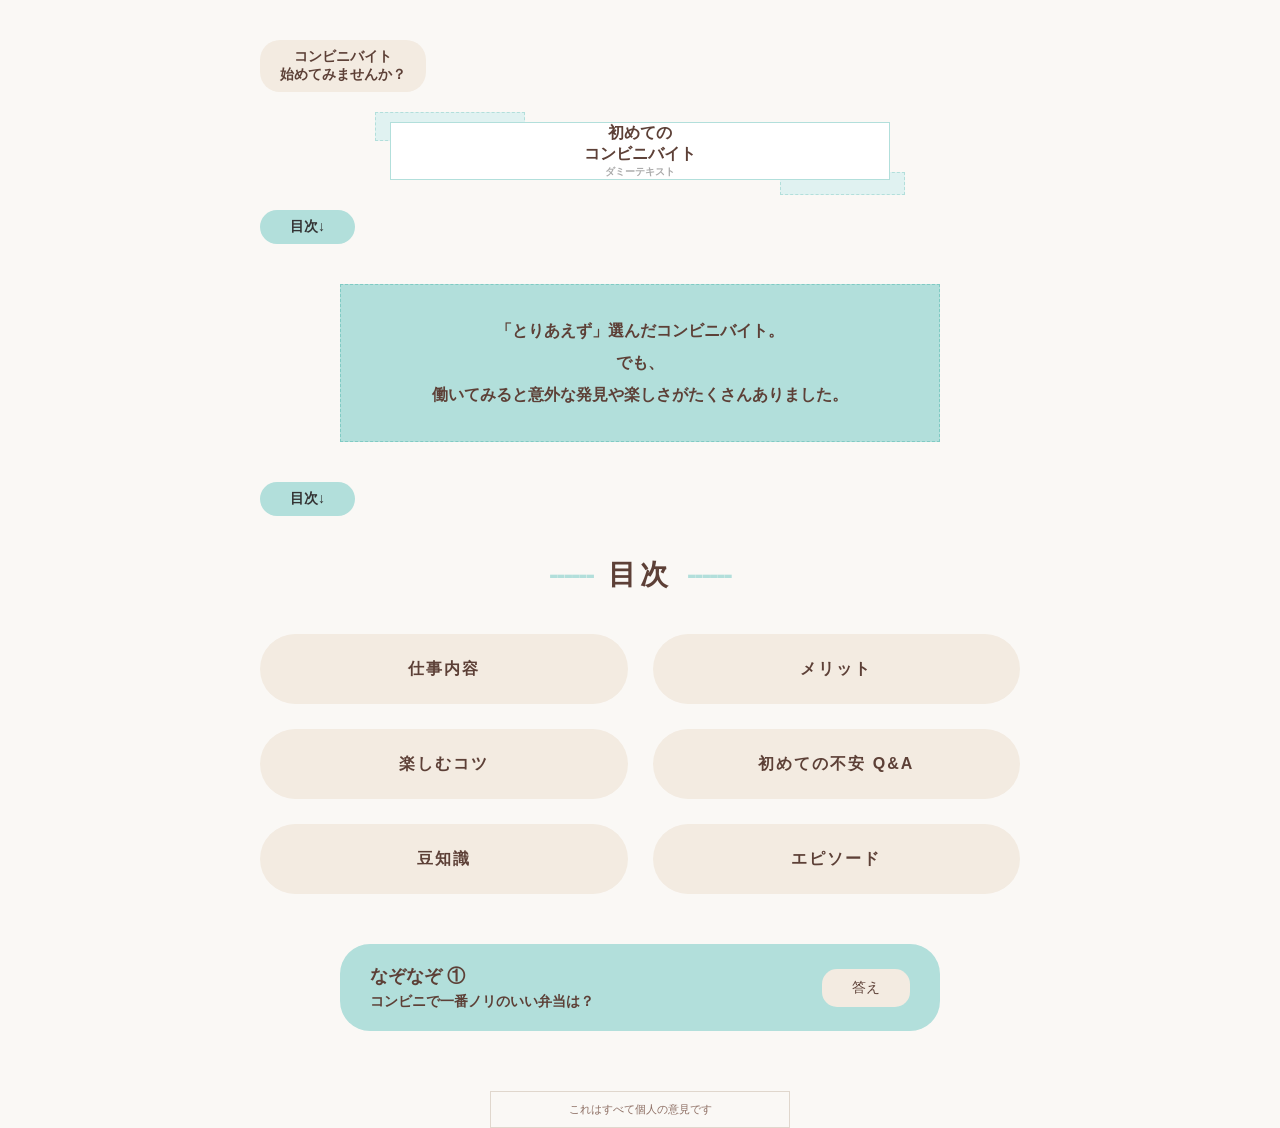
==== commit b1ddf5c5: "Add files via upload" ====
--- a/index.html
+++ b/index.html
@@ -1,72 +1,70 @@
-<!doctype html>
 <html lang="ja">
-  <head>
-    <meta charset="UTF-8" />
-    <meta name="viewport" content="width=device-width, initial-scale=1.0" />
-    <title>コンビニバイト</title>
+<head>
+  <meta charset="UTF-8">
+  <meta name="viewport" content="width=device-width, initial-scale=1.0">
+  <title>コンビニバイト LP</title>
+  <link rel="stylesheet" href="css/style.css">
+</head>
+<body>
 
-    <link rel="stylesheet" href="css/style.css" />
-  </head>
+  <div class="container">
+    <!-- ヘッダー風テキスト -->
+    <div class="header-badge">
+      コンビニバイト<br>始めてみませんか？
+    </div>
 
-  <body>
-    <!-- メインビジュアル -->
-    <section class="hero">
-      <p class="sub-title">
-        コンビニバイト
-        <br />
-        始めてみませんか？
-      </p>
+    <!-- メインビジュアルエリア -->
+    <div class="main-visual-wrap">
+      <div class="bg-box bg-box-left"></div>
+      <div class="bg-box bg-box-right"></div>
+      <div class="main-image">
+        <p>初めての<br>コンビニバイト</p>
+        <span class="dummy-text">ダミーテキスト</span>
+      </div>
+    </div>
 
-      <div class="hero-box">
-        <div class="green-box"></div>
+    <!-- 目次ボタン1 -->
+    <a href="#contents" class="anchor-btn">目次↓</a>
 
-        <img src="img/main.png" alt="" class="main-img" />
+    <!-- 紹介文エリア -->
+    <div class="intro-box">
+      <p>「とりあえず」選んだコンビニバイト。</p>
+      <p>でも、</p>
+      <p>働いてみると意外な発見や楽しさがたくさんありました。</p>
+    </div>
 
-        <button class="next">NEXT↓</button>
+    <!-- 目次ボタン2 -->
+    <a href="#contents" class="anchor-btn">目次↓</a>
+
+    <!-- 目次セクション -->
+    <section id="contents" class="contents-section">
+      <h2 class="section-title">目次</h2>
+      
+      <div class="grid-menu">
+        <!-- 仕事内容のリンクを shigoto.html に修正しました -->
+        <a href="shigoto.html" class="menu-item">仕事内容</a>
+        <a href="merit.html" class="menu-item">メリット</a>
+        <a href="tips.html" class="menu-item">楽しむコツ</a>
+        <a href="qa.html" class="menu-item">初めての不安 Q&A</a>
+        <a href="knowledge.html" class="menu-item">豆知識</a>
+        <a href="episode.html" class="menu-item">エピソード</a>
       </div>
     </section>
 
-    <!-- メッセージ -->
+    <!-- なぞなぞコーナー -->
+    <div class="nazonazo-box">
+      <div class="nazonazo-content">
+        <h3>なぞなぞ ①</h3>
+        <p>コンビニで一番ノリのいい弁当は？</p>
+      </div>
+      <button class="answer-btn">答え</button>
+    </div>
 
-    <section class="message">
-      <div class="message-box">
-        <p>「とりあえず選んだコンビニバイト。」</p>
+    <!-- フッター注釈 -->
+    <footer class="footer-note">
+      <p>これはすべて個人の意見です</p>
+    </footer>
+  </div>
 
-        <p>でも、</p>
-
-        <p>働いてみると意外な発見や楽しさがたくさんありました。</p>
-      </div>
-    </section>
-
-    <!-- 目次 -->
-
-    <section class="contents">
-      <h2>目 次</h2>
-
-      <div class="grid">
-        <a href="work.html">仕事内容</a>
-        <a href="merit.html">メリット</a>
-
-        <a href="tips.html">楽しむコツ</a>
-        <a href="qa.html">初めての不安Q&A</a>
-
-        <a href="knowledge.html">豆知識</a>
-        <a href="episode.html">エピソード</a>
-      </div>
-    </section>
-
-    <!-- なぞなぞ -->
-
-    <section class="quiz">
-      <div class="quiz-box">
-        <div>
-          <h3>なぞなぞ①</h3>
-
-          <p>コンビニで一番ノリのいいお弁当は？</p>
-        </div>
-
-        <button>答え</button>
-      </div>
-    </section>
-  </body>
-</html>
+</body>
+</html>
--- a/css/style.css
+++ b/css/style.css
@@ -1,170 +1,222 @@
-* {
+*, *::before, *::after {
+  box-sizing: border-box;
   margin: 0;
   padding: 0;
-  box-sizing: border-box;
 }
 
 body {
-  background: #fff9f2;
-  font-family: "Noto Sans JP", sans-serif;
-  color: #555;
-}
-
-section {
-  width: 1100px;
-  margin: 120px auto;
-}
-
-/*------------------
-メイン
--------------------*/
-
-.hero {
+  font-family: 'Helvetica Neue', Arial, 'Hiragino Kaku Gothic ProN', 'Hiragino Sans', Meiryo, sans-serif;
+  background-color: #faf8f5; 
+  color: #5d4037;
+  display: flex;
+  justify-content: center;
+}
+
+.container {
+  width: 100%;
+  max-width: 800px; 
+  padding: 40px 20px;
+  display: flex;
+  flex-direction: column;
+  align-items: center;
+}
+
+.dummy-text {
+  font-size: 10px;
+  color: #aaa;
+}
+
+.header-badge {
+  background-color: #f3ebe1;
+  border-radius: 20px;
+  padding: 8px 20px;
+  font-size: 14px;
+  text-align: center;
+  font-weight: bold;
+  margin-bottom: 30px;
+  align-self: flex-start;
+}
+
+.main-visual-wrap {
   position: relative;
-}
-
-.sub-title {
+  width: 80%;
+  max-width: 500px;
+  aspect-ratio: 4 / 3;
+  margin-bottom: 30px;
+}
+
+.main-image {
+  position: relative;
+  width: 100%;
+  height: 100%;
+  background-color: #fff;
+  border: 1px solid #b2dfdb;
+  display: flex;
+  flex-direction: column;
+  justify-content: center;
+  align-items: center;
+  z-index: 2;
+  text-align: center;
+  font-weight: bold;
+}
+
+.bg-box {
+  position: absolute;
+  background-color: #e0f2f1;
+  border: 1px dashed #b2dfdb;
+  z-index: 1;
+}
+.bg-box-left {
+  width: 30%;
+  height: 50%;
+  left: -15px;
+  top: -10px;
+}
+.bg-box-right {
+  width: 25%;
+  height: 40%;
+  right: -15px;
+  bottom: -15px;
+}
+
+.anchor-btn {
   display: inline-block;
-
-  padding: 12px 24px;
-
-  background: #f5ebdd;
-
+  background-color: #b2dfdb;
+  color: #333;
+  text-decoration: none;
+  padding: 8px 30px;
+  border-radius: 20px;
+  font-size: 14px;
+  font-weight: bold;
+  margin-bottom: 40px;
+  align-self: flex-start;
+}
+
+.intro-box {
+  width: 100%;
+  max-width: 600px;
+  background-color: #b2dfdb;
+  border: 1px dashed #80cbc4;
+  padding: 30px 20px;
+  text-align: center;
+  font-size: 16px;
+  line-height: 2;
+  margin-bottom: 40px;
+  font-weight: bold;
+}
+
+.contents-section {
+  width: 100%;
+  text-align: center;
+  margin-bottom: 50px;
+}
+
+.section-title {
+  font-size: 28px;
+  position: relative;
+  display: inline-block;
+  margin-bottom: 40px;
+  letter-spacing: 4px;
+}
+.section-title::before, .section-title::after {
+  content: "------";
+  color: #b2dfdb;
+  margin: 0 15px;
+  letter-spacing: -2px;
+}
+
+.nazonazo-box {
+  width: 100%;
+  max-width: 600px;
+  background-color: #b2dfdb;
   border-radius: 30px;
-
-  font-size: 14px;
-}
-
-.hero-box {
-  position: relative;
-
-  width: 700px;
-
-  margin: 40px auto;
-}
-
-.green-box {
-  position: absolute;
-
-  left: -30px;
-  top: -20px;
-
-  width: 240px;
-  height: 180px;
-
-  background: #c8f1e8;
-}
-
-.main-img {
-  width: 100%;
-  position: relative;
-  z-index: 2;
-}
-
-.next {
-  margin-top: 20px;
-
-  background: #a9e8d7;
-
+  padding: 20px 30px;
+  display: flex;
+  justify-content: space-between;
+  align-items: center;
+  margin-bottom: 60px;
+}
+.nazonazo-content h3 {
+  font-size: 18px;
+  margin-bottom: 5px;
+}
+.nazonazo-content p {
+  font-size: 14px;
+  font-weight: bold;
+}
+.answer-btn {
+  background-color: #f3ebe1;
   border: none;
-
-  border-radius: 30px;
-
-  padding: 12px 35px;
-
+  padding: 10px 30px;
+  border-radius: 15px;
+  font-size: 14px;
   cursor: pointer;
-}
-
-/*------------------
-メッセージ
--------------------*/
-
-.message-box {
-  width: 650px;
-
-  margin: auto;
-
-  background: #beeedf;
-
-  padding: 60px;
-
-  text-align: center;
-
-  line-height: 3;
-}
-
-/*------------------
-目次
--------------------*/
-
-.contents {
-  text-align: center;
-}
-
-.contents h2 {
-  font-size: 56px;
-
-  margin-bottom: 60px;
-
-  letter-spacing: 8px;
-}
-
-.grid {
+  color: #5d4037;
+}
+
+.footer-note {
+  width: 60%;
+  max-width: 300px;
+  border: 1px solid #e0d7cd;
+  padding: 10px;
+  text-align: center;
+  font-size: 11px;
+  color: #8d6e63;
+  margin-bottom: 20px;
+}
+
+.grid-menu {
   display: grid;
-
-  grid-template-columns: repeat(2, 300px);
-
+  grid-template-columns: 1fr 1fr;
+  gap: 25px;
+  width: 100%;
+}
+
+.menu-item {
+  display: flex;
   justify-content: center;
-
-  gap: 25px;
-}
-
-.grid a {
-  background: #f3ebe0;
-
-  padding: 25px;
-
-  border-radius: 50px;
-
+  align-items: center;
+  background-color: #f3ebe1;
+  color: #5d4037;
   text-decoration: none;
-
-  color: #555;
-
-  transition: 0.3s;
-}
-
-.grid a:hover {
-  background: #a9e8d7;
-}
-
-/*------------------
-なぞなぞ
--------------------*/
-
-.quiz-box {
-  display: flex;
-
-  justify-content: space-between;
-
-  align-items: center;
-
-  background: #a9e8d7;
-
-  padding: 30px;
-
-  border-radius: 50px;
-}
-
-.quiz button {
-  width: 140px;
-
-  height: 45px;
-
-  border: none;
-
-  border-radius: 30px;
-
-  background: white;
-
-  cursor: pointer;
-}
+  font-weight: bold;
+  font-size: 16px;
+  height: 70px;
+  border-radius: 35px;
+  letter-spacing: 2px;
+}
+
+@media (max-width: 402px) {
+  .container {
+    padding: 20px 15px;
+  }
+  .header-badge {
+    font-size: 12px;
+  }
+  .main-visual-wrap {
+    width: 90%;
+  }
+  .section-title {
+    font-size: 24px;
+  }
+  .grid-menu {
+    gap: 15px 10px;
+  }
+  .menu-item {
+    aspect-ratio: 1 / 1;
+    height: auto;
+    border-radius: 50%;
+    font-size: 12px;
+    padding: 10px;
+    letter-spacing: 0px;
+  }
+  .nazonazo-box {
+    flex-direction: column;
+    gap: 15px;
+    text-align: center;
+    border-radius: 20px;
+  }
+  .answer-btn {
+    width: 100%;
+  }
+}
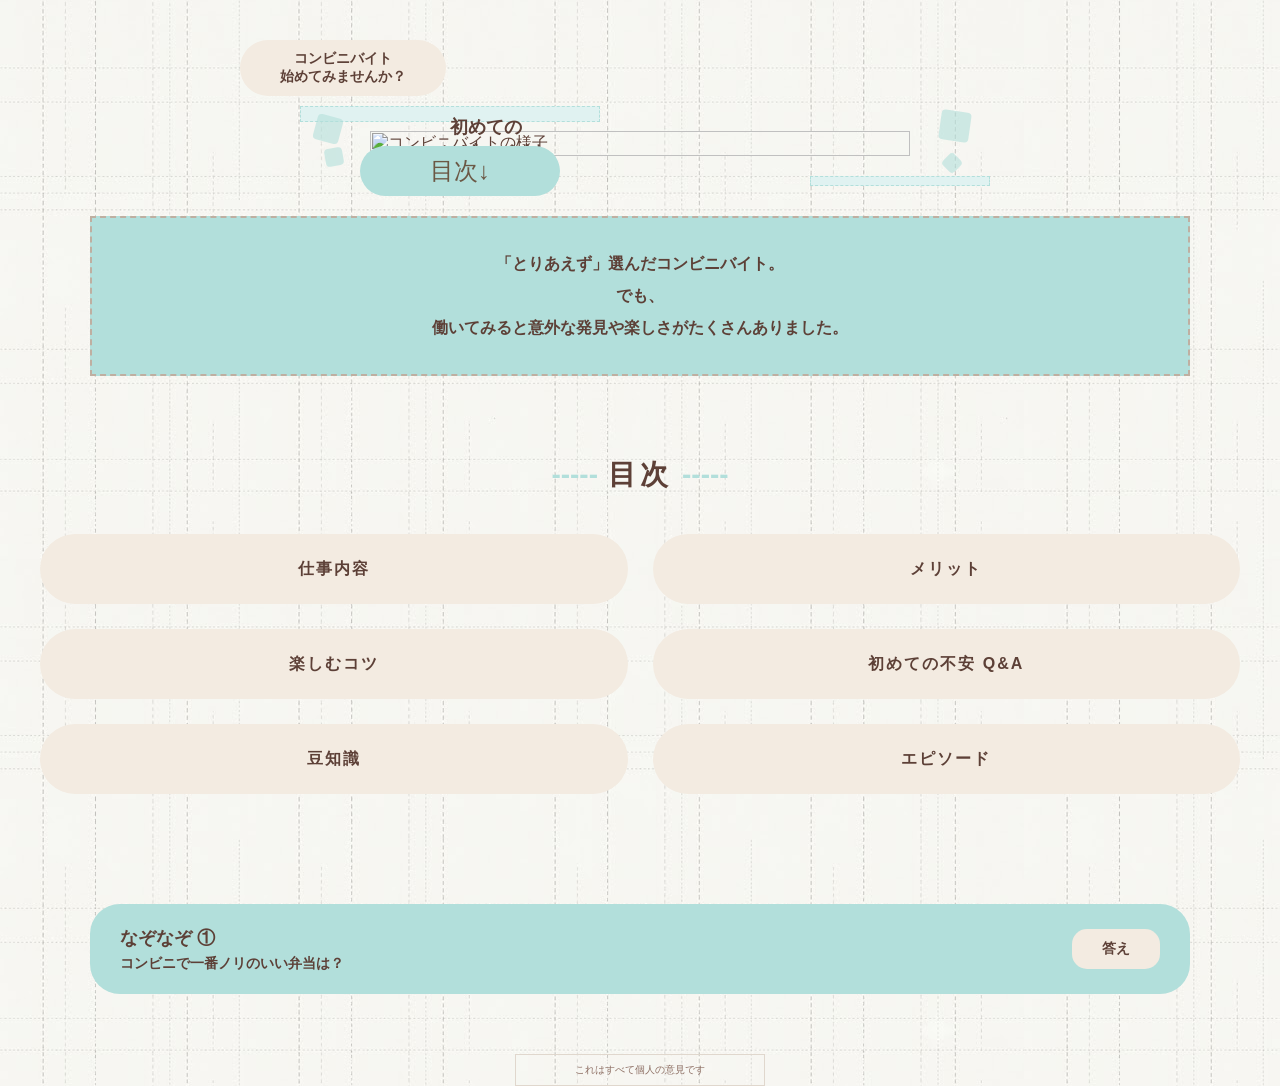
==== commit a951fd4c: "Add files via upload" ====
--- a/index.html
+++ b/index.html
@@ -13,18 +13,30 @@
       コンビニバイト<br>始めてみませんか？
     </div>
 
-    <!-- メインビジュアルエリア -->
+<!-- メインビジュアルエリア -->
     <div class="main-visual-wrap">
       <div class="bg-box bg-box-left"></div>
       <div class="bg-box bg-box-right"></div>
+        <div class="deco-square square1"></div>
+  <div class="deco-square square2"></div>
+  <div class="deco-square square3"></div>
+  <div class="deco-square square4"></div>
+      
       <div class="main-image">
-        <p>初めての<br>コンビニバイト</p>
-        <span class="dummy-text">ダミーテキスト</span>
+        <!-- 💡 ここに実際の画像タグを追加します -->
+        <img src="img/main.png" alt="コンビニバイトの様子" class="mv-img">
+        
+        <!-- 文字エリアは画像の上に重なるように配置 -->
+        <div class="mv-text-content">
+          <p>初めての<br>コンビニバイト</p>
+        </div>
       </div>
     </div>
-
     <!-- 目次ボタン1 -->
-    <a href="#contents" class="anchor-btn">目次↓</a>
+  <!-- 💡 ボタン全体を「btn-wrapper」という箱で囲む -->
+<div class="btn-wrapper">
+  <a href="#contents" class="anchor-btn">目次↓</a>
+</div>
 
     <!-- 紹介文エリア -->
     <div class="intro-box">
@@ -33,8 +45,6 @@
       <p>働いてみると意外な発見や楽しさがたくさんありました。</p>
     </div>
 
-    <!-- 目次ボタン2 -->
-    <a href="#contents" class="anchor-btn">目次↓</a>
 
     <!-- 目次セクション -->
     <section id="contents" class="contents-section">
@@ -57,7 +67,9 @@
         <h3>なぞなぞ ①</h3>
         <p>コンビニで一番ノリのいい弁当は？</p>
       </div>
-      <button class="answer-btn">答え</button>
+
+      <button class="answer-btn" id="answerBtn">答え</button>
+
     </div>
 
     <!-- フッター注釈 -->
@@ -66,5 +78,6 @@
     </footer>
   </div>
 
+  <script src="js/js/script.js"></script>
 </body>
 </html>
--- a/css/style.css
+++ b/css/style.css
@@ -1,21 +1,35 @@
-*, *::before, *::after {
+/* ===================================================
+   🏠 共通ベーススタイル & PC・大画面
+   =================================================== */
+*,
+*::before,
+*::after {
   box-sizing: border-box;
   margin: 0;
   padding: 0;
 }
 
+/* 💡 ページ内のリンク移動をすべて滑らかにする設定 */
+html {
+  scroll-behavior: smooth;
+}
+
 body {
-  font-family: 'Helvetica Neue', Arial, 'Hiragino Kaku Gothic ProN', 'Hiragino Sans', Meiryo, sans-serif;
-  background-color: #faf8f5; 
+  font-family: "Helvetica Neue", Arial, "Hiragino Kaku Gothic ProN", "Hiragino Sans", Meiryo, sans-serif;
+  background-color: #faf8f5;
   color: #5d4037;
   display: flex;
   justify-content: center;
-}
-
+  overflow-x: hidden;
+
+  /* 👇 画像の上に「70%の濃さのベース色(#faf8f5)」を重ねて画像を薄く見せる指定 */
+  background-image: 
+    url("gazou.jpg");
+}
+/* 外枠コンテナ */
 .container {
   width: 100%;
-  max-width: 800px; 
-  padding: 40px 20px;
+  padding: 40px 40px 80px 40px;
   display: flex;
   flex-direction: column;
   align-items: center;
@@ -26,82 +40,183 @@
   color: #aaa;
 }
 
+/* 🏷️ ヘッダーバッジ */
 .header-badge {
   background-color: #f3ebe1;
-  border-radius: 20px;
-  padding: 8px 20px;
+  border-radius: 40px;
+  padding: 10px 40px;
   font-size: 14px;
   text-align: center;
   font-weight: bold;
-  margin-bottom: 30px;
-  align-self: flex-start;
-}
-
+  margin-bottom: 35px;
+  width: fit-content;
+  max-width: 600px;
+  margin-left: auto;
+  margin-right: auto;
+  align-self: center;
+  display: block;
+  margin-left: calc(50% - 400px);
+  transition: all 0.3s ease;
+}
+
+/* ===================================================
+   📸 メインビジュアルエリア & 四角形装飾
+   =================================================== */
 .main-visual-wrap {
   position: relative;
-  width: 80%;
-  max-width: 500px;
-  aspect-ratio: 4 / 3;
-  margin-bottom: 30px;
+  width: 100%;
+  max-width: 600px;
+  margin: 0 auto 30px auto;
+  display: flex;
+  justify-content: center;
 }
 
 .main-image {
   position: relative;
-  width: 100%;
-  height: 100%;
-  background-color: #fff;
-  border: 1px solid #b2dfdb;
-  display: flex;
-  flex-direction: column;
-  justify-content: center;
-  align-items: center;
+  width: 90%;
+  max-width: 1000px;
   z-index: 2;
-  text-align: center;
-  font-weight: bold;
-}
-
+}
+
+.mv-img {
+  width: 100%;
+  height: auto;
+  display: block;
+}
+
+.mv-text-content {
+  position: absolute;
+  top: 34%;
+  left: 21.5%;
+  transform: translate(-50%, -50%);
+  width: 40%;
+  text-align: center;
+  z-index: 5;
+}
+
+.mv-text-content p {
+  font-size: 18px;
+  font-weight: bold;
+  line-height: 1.4;
+  color: #5d4037;
+}
+
+/* 背景の破線付き水色ボックス */
 .bg-box {
   position: absolute;
   background-color: #e0f2f1;
   border: 1px dashed #b2dfdb;
   z-index: 1;
 }
+
 .bg-box-left {
+  width: 50%;
+  height: 65%;
+  left: -40px;
+  top: -25px;
+}
+
+.bg-box-right {
   width: 30%;
-  height: 50%;
+  height: 40%;
+  right: -50px;
+  bottom: -30px;
+}
+
+/* 💡 メインビジュアル左右に浮かべる四角形パーツ */
+.deco-square {
+  position: absolute;
+  background-color: #b2dfdb;
+  opacity: 0.6;
+  z-index: 3;
+  border-radius: 4px;
+}
+
+/* 左上 */
+.square1 {
+  width: 26px;
+  height: 26px;
+  left: -25px;
+  top: -15px;
+  transform: rotate(15deg);
+}
+
+/* 左下 */
+.square2 {
+  width: 18px;
+  height: 18px;
   left: -15px;
-  top: -10px;
-}
-.bg-box-right {
-  width: 25%;
-  height: 40%;
-  right: -15px;
+  bottom: -10px;
+  transform: rotate(-10deg);
+}
+
+/* 右上 */
+.square3 {
+  width: 30px;
+  height: 30px;
+  right: -30px;
+  top: -20px;
+  transform: rotate(8deg);
+}
+
+/* 右下 */
+.square4 {
+  width: 16px;
+  height: 16px;
+  right: -20px;
   bottom: -15px;
+  transform: rotate(45deg);
+}
+
+/* ===================================================
+   📦 下部コンテンツ（PC時）
+   =================================================== */
+.btn-wrapper {
+  width: 100%;
+  max-width: 600px;
+  margin: -40px auto 20px auto;
+  display: flex;
+  justify-content: flex-start;
+  padding-left: 20px;
+  z-index: 4;
 }
 
 .anchor-btn {
-  display: inline-block;
+  display: inline-flex;
+  justify-content: center;
+  align-items: center;
+  text-decoration: none;
+  width: 100%;
+  max-width: 200px;
+  height: 50px;
+  border-radius: 100px;
+  background: #b2dfdb !important;
+  color: #6b5845;
+  font-family: Inter, sans-serif;
+  font-size: 24px;
+  font-weight: 400;
+  border: none;
+
+  transition: background-color 0.3s ease, opacity 0.3s ease, transform 0.3s ease, box-shadow 0.3s ease;
+}
+
+.anchor-btn:hover {
   background-color: #b2dfdb;
-  color: #333;
-  text-decoration: none;
-  padding: 8px 30px;
-  border-radius: 20px;
-  font-size: 14px;
-  font-weight: bold;
-  margin-bottom: 40px;
-  align-self: flex-start;
+  opacity: 0.85;
+  transform: translateY(-2px);
+  box-shadow: 0 3px 3px rgba(93, 64, 55, 0.15);
 }
 
 .intro-box {
   width: 100%;
-  max-width: 600px;
+  max-width: 1100px;
   background-color: #b2dfdb;
-  border: 1px dashed #80cbc4;
+  border: 2px dashed #bfafa1;
   padding: 30px 20px;
   text-align: center;
   font-size: 16px;
   line-height: 2;
-  margin-bottom: 40px;
+  margin: 0 auto 80px auto;
   font-weight: bold;
 }
 
@@ -118,32 +233,76 @@
   margin-bottom: 40px;
   letter-spacing: 4px;
 }
-.section-title::before, .section-title::after {
-  content: "------";
+
+.section-title::before,
+.section-title::after {
+  content: "-----";
   color: #b2dfdb;
-  margin: 0 15px;
-  letter-spacing: -2px;
-}
-
+  margin: 0 10px;
+  letter-spacing: 0px;
+}
+
+/* --- グリッドメニュー --- */
+.grid-menu {
+  display: grid;
+  grid-template-columns: 1fr 1fr;
+  gap: 25px;
+  width: 100%;
+  max-width: 1200px;
+  margin: 0 auto 60px auto;
+}
+
+.menu-item {
+  display: flex;
+  justify-content: center;
+  align-items: center;
+  background-color: #f3ebe1;
+  color: #5d4037;
+  text-decoration: none;
+  font-weight: bold;
+  font-size: 16px;
+  height: 70px;
+  border-radius: 35px;
+  letter-spacing: 2px;
+
+  transition: background-color 0.3s ease, opacity 0.3s ease, transform 0.3s ease, box-shadow 0.3s ease;
+}
+
+.menu-item:hover {
+  background-color: #f3ebe1;
+  opacity: 0.6;
+  transform: translateY(-3px);
+  box-shadow: 0 5px 15px rgba(93, 64, 55, 0.15);
+}
+
+/* --- なぞなぞボックス --- */
 .nazonazo-box {
   width: 100%;
-  max-width: 600px;
+  max-width: 1100px;
   background-color: #b2dfdb;
   border-radius: 30px;
   padding: 20px 30px;
   display: flex;
   justify-content: space-between;
   align-items: center;
-  margin-bottom: 60px;
-}
+  margin: 0 auto 60px auto;
+
+  /* 💡 ここを追加！ */
+  min-height: 90px;  /* 箱の高さを一定にして押し広げられるのを防ぐ */
+  overflow: visible; /* ボタンが大きく膨らんでも外枠に影響を与えないようにする */
+}
+
 .nazonazo-content h3 {
   font-size: 18px;
   margin-bottom: 5px;
 }
+
 .nazonazo-content p {
   font-size: 14px;
   font-weight: bold;
 }
+
+/* --- 答えボタン（アニメーション対応版） --- */
 .answer-btn {
   background-color: #f3ebe1;
   border: none;
@@ -152,71 +311,160 @@
   font-size: 14px;
   cursor: pointer;
   color: #5d4037;
+  font-weight: bold;
+  
+  /* 2行テキストでも綺麗に中央配置する設定 */
+  display: inline-flex;
+  justify-content: center;
+  align-items: center;
+  text-align: center;
+  line-height: 1.4;
+
+  /* ふわっと滑らかに動かす設定 */
+  transition: all 0.4s ease;
+}
+
+/* マウスを乗せたとき（未クリック状態） */
+.answer-btn:not(.is-open):hover {
+  opacity: 0.8;
+  transform: translateY(-3px);
+  box-shadow: 0 4px 10px rgba(112, 140, 138, 0.3);
+}
+
+/* クリックして答えが開いたときの状態 */
+.answer-btn.is-open {
+  background-color: #f3ebe1;
+  
+  /* 💡 padding（余白）で広げるのをやめて、transformの拡大だけにする */
+  padding: 10px 30px; /* 通常時と同じサイズに戻す */
+  transform: scale(1.18); /* 代わりに拡大率を少し上げて「ぽよっ」とさせる */
+  
+  box-shadow: 0 6px 15px rgba(0, 0, 0, 0.1);
+  cursor: default;
 }
 
 .footer-note {
-  width: 60%;
-  max-width: 300px;
+  width: 100%;
+  max-width: 250px;
   border: 1px solid #e0d7cd;
-  padding: 10px;
-  text-align: center;
-  font-size: 11px;
+  padding: 8px;
+  text-align: center;
+  font-size: 10px;
   color: #8d6e63;
   margin-bottom: 20px;
 }
 
-.grid-menu {
-  display: grid;
-  grid-template-columns: 1fr 1fr;
-  gap: 25px;
-  width: 100%;
-}
-
-.menu-item {
-  display: flex;
-  justify-content: center;
-  align-items: center;
-  background-color: #f3ebe1;
-  color: #5d4037;
-  text-decoration: none;
-  font-weight: bold;
-  font-size: 16px;
-  height: 70px;
-  border-radius: 35px;
-  letter-spacing: 2px;
-}
-
-@media (max-width: 402px) {
+/* ===================================================
+   📐 中間レスポンシブ（768px 以下）
+   =================================================== */
+@media (max-width: 768px) {
   .container {
-    padding: 20px 15px;
-  }
+    padding: 30px 20px 60px 20px;
+  }
+
+  .header-badge {
+    padding: 8px 50px;
+    margin-left: 0;
+  }
+}
+
+/* ===================================================
+   📱 スマホ用一括縮小（402px 以下）
+   =================================================== */
+@media (max-width: 550px) {
+  .container {
+    padding: 20px 15px 40px 15px;
+  }
+
   .header-badge {
     font-size: 12px;
-  }
-  .main-visual-wrap {
-    width: 90%;
-  }
+    padding: 8px 20px;
+    margin-left: 10px;
+    margin-bottom: 45px;
+  }
+
+  .square1 { left: -5px; top: -10px; }
+  .square2 { left: -2px; bottom: 0px; }
+  .square3 { right: -5px; top: -10px; }
+  .square4 { right: -2px; bottom: -5px; }
+
+  .intro-box {
+    padding: 15px 10px;
+    font-size: 13px;
+    margin-bottom: 40px;
+  }
+
   .section-title {
-    font-size: 24px;
-  }
+    font-size: 20px;
+    margin-bottom: 25px;
+  }
+
+ 
+/* 💡 なぞなぞボックス（高さを少しゆったりさせて、内側の余白を均等に） */
+  .nazonazo-box {
+    flex-direction: row;
+    justify-content: space-between;
+    align-items: center;
+    gap: 8px;
+    padding: 12px 15px; /* 上下のパディングで内側に余裕を作る */
+    border-radius: 20px;
+    margin-bottom: 40px;
+    width: 100%;
+    min-height: 80px; /* 固定高さではなく、崩れない最低高さに設定 */
+    overflow: visible;
+  }
+
+  .nazonazo-content {
+    text-align: left;
+    flex: 1; /* 左側のテキスト領域を柔軟に伸縮 */
+  }
+
+  .nazonazo-content h3 {
+    font-size: 14px;
+    margin-bottom: 3px;
+  }
+
+  .nazonazo-content p {
+    font-size: 11px;
+    line-height: 1.3;
+  }
+
+  /* 💡 答えボタン（開く前） */
+  .answer-btn,
+  .answer-btn:not(.is-open) {
+    width: auto;
+    min-width: 65px;
+    padding: 8px 12px;
+    font-size: 12px;
+    flex-shrink: 0;
+  }
+
+  /* 💡 答えが開いた時（右側の画像のようにすっきり収める！） */
+  .answer-btn.is-open {
+    padding: 8px 17px;     /* 上下の余白を詰めて縦伸びを防止 */
+    font-size: 11px;       /* 文字サイズをほんの少し小さくして収まり良く */
+    line-height: 1.3;      /* 行間を詰める */
+    max-width: 170px;      /* 横幅を広げて無理な3行改行を防ぐ */
+    margin-right: 5px;     /* 右端の余白調整 */
+    transform: scale(1.02);/* はみ出さないように拡大率は控えめ */
+    word-break: normal;    /* 自然な位置で改行 */
+  }
+
   .grid-menu {
-    gap: 15px 10px;
-  }
+    gap: 30px;
+    margin-bottom: 40px;
+  }
+
   .menu-item {
     aspect-ratio: 1 / 1;
     height: auto;
     border-radius: 50%;
-    font-size: 12px;
-    padding: 10px;
-    letter-spacing: 0px;
-  }
-  .nazonazo-box {
-    flex-direction: column;
-    gap: 15px;
-    text-align: center;
-    border-radius: 20px;
-  }
-  .answer-btn {
-    width: 100%;
+    font-size: 14px;
+    padding: 5px;
+    letter-spacing: 0;
+  }
+
+  .footer-note {
+    font-size: 10px;
   }
 }
